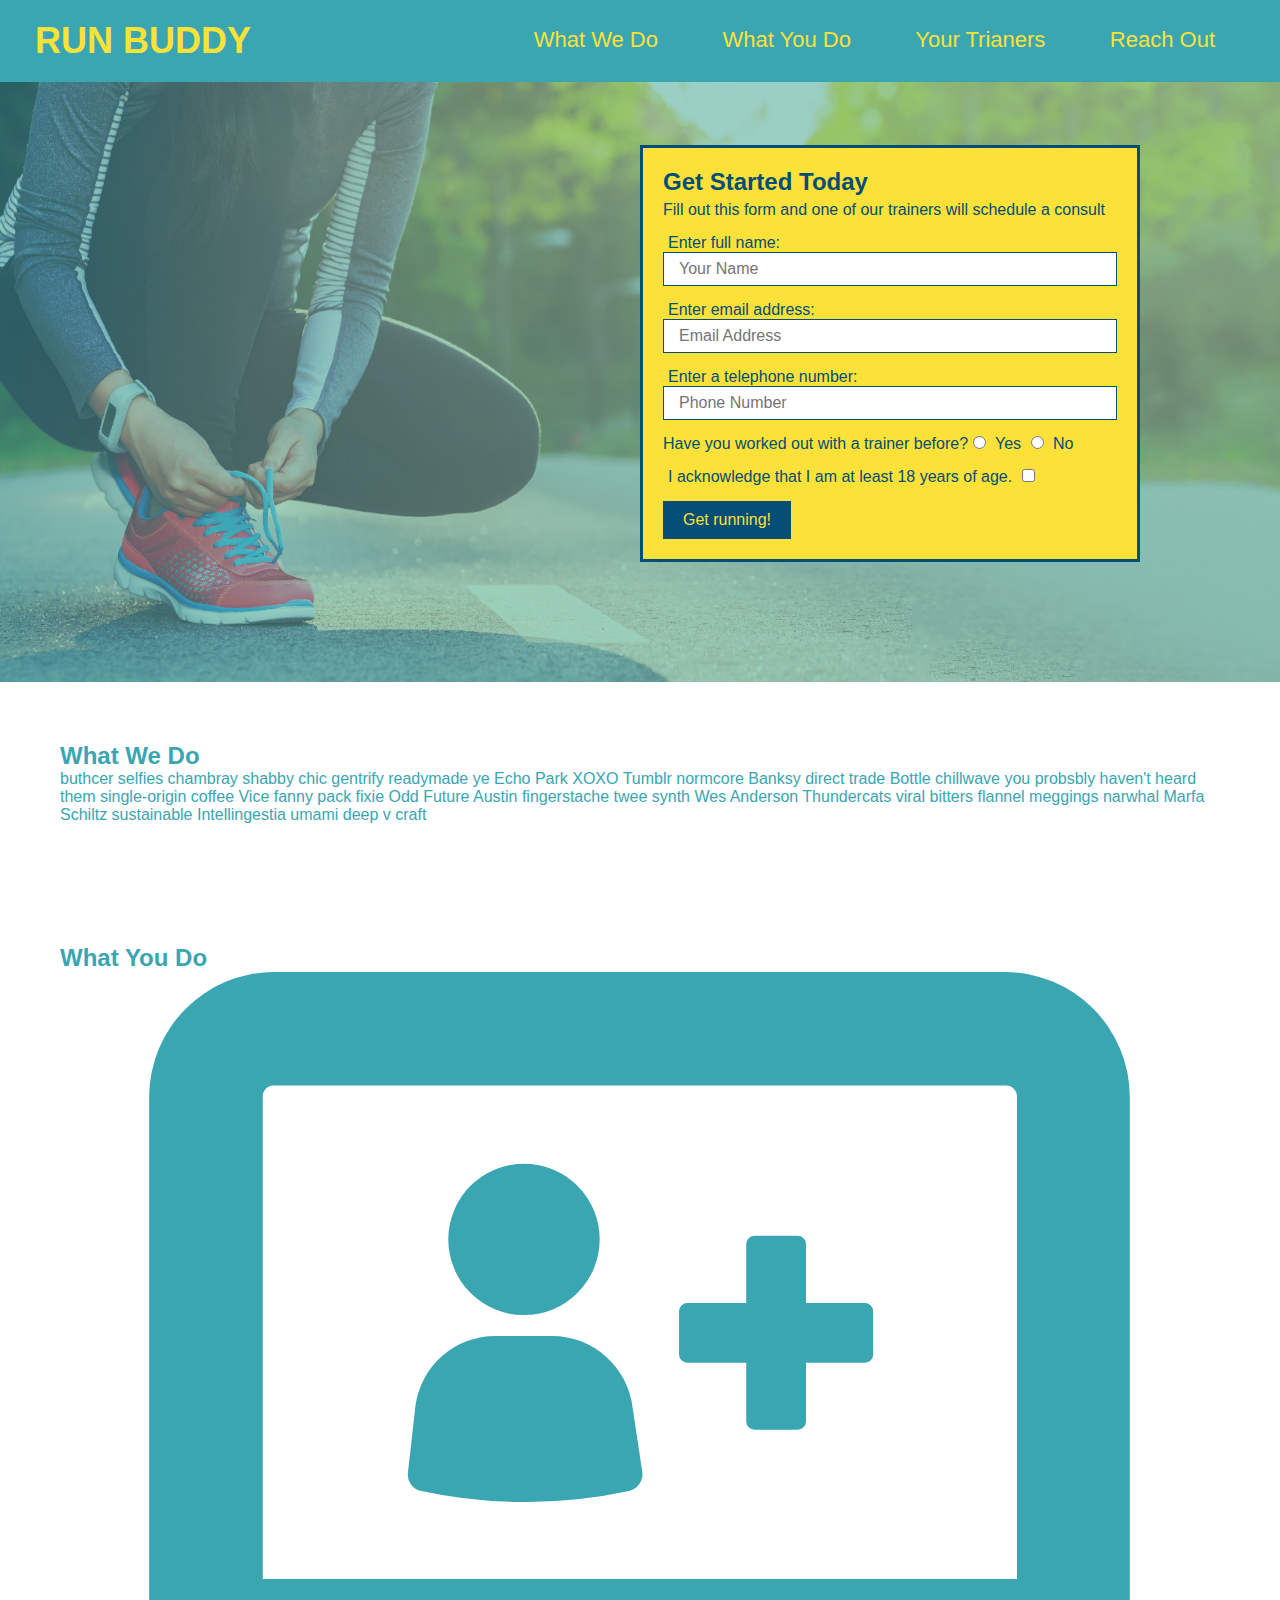
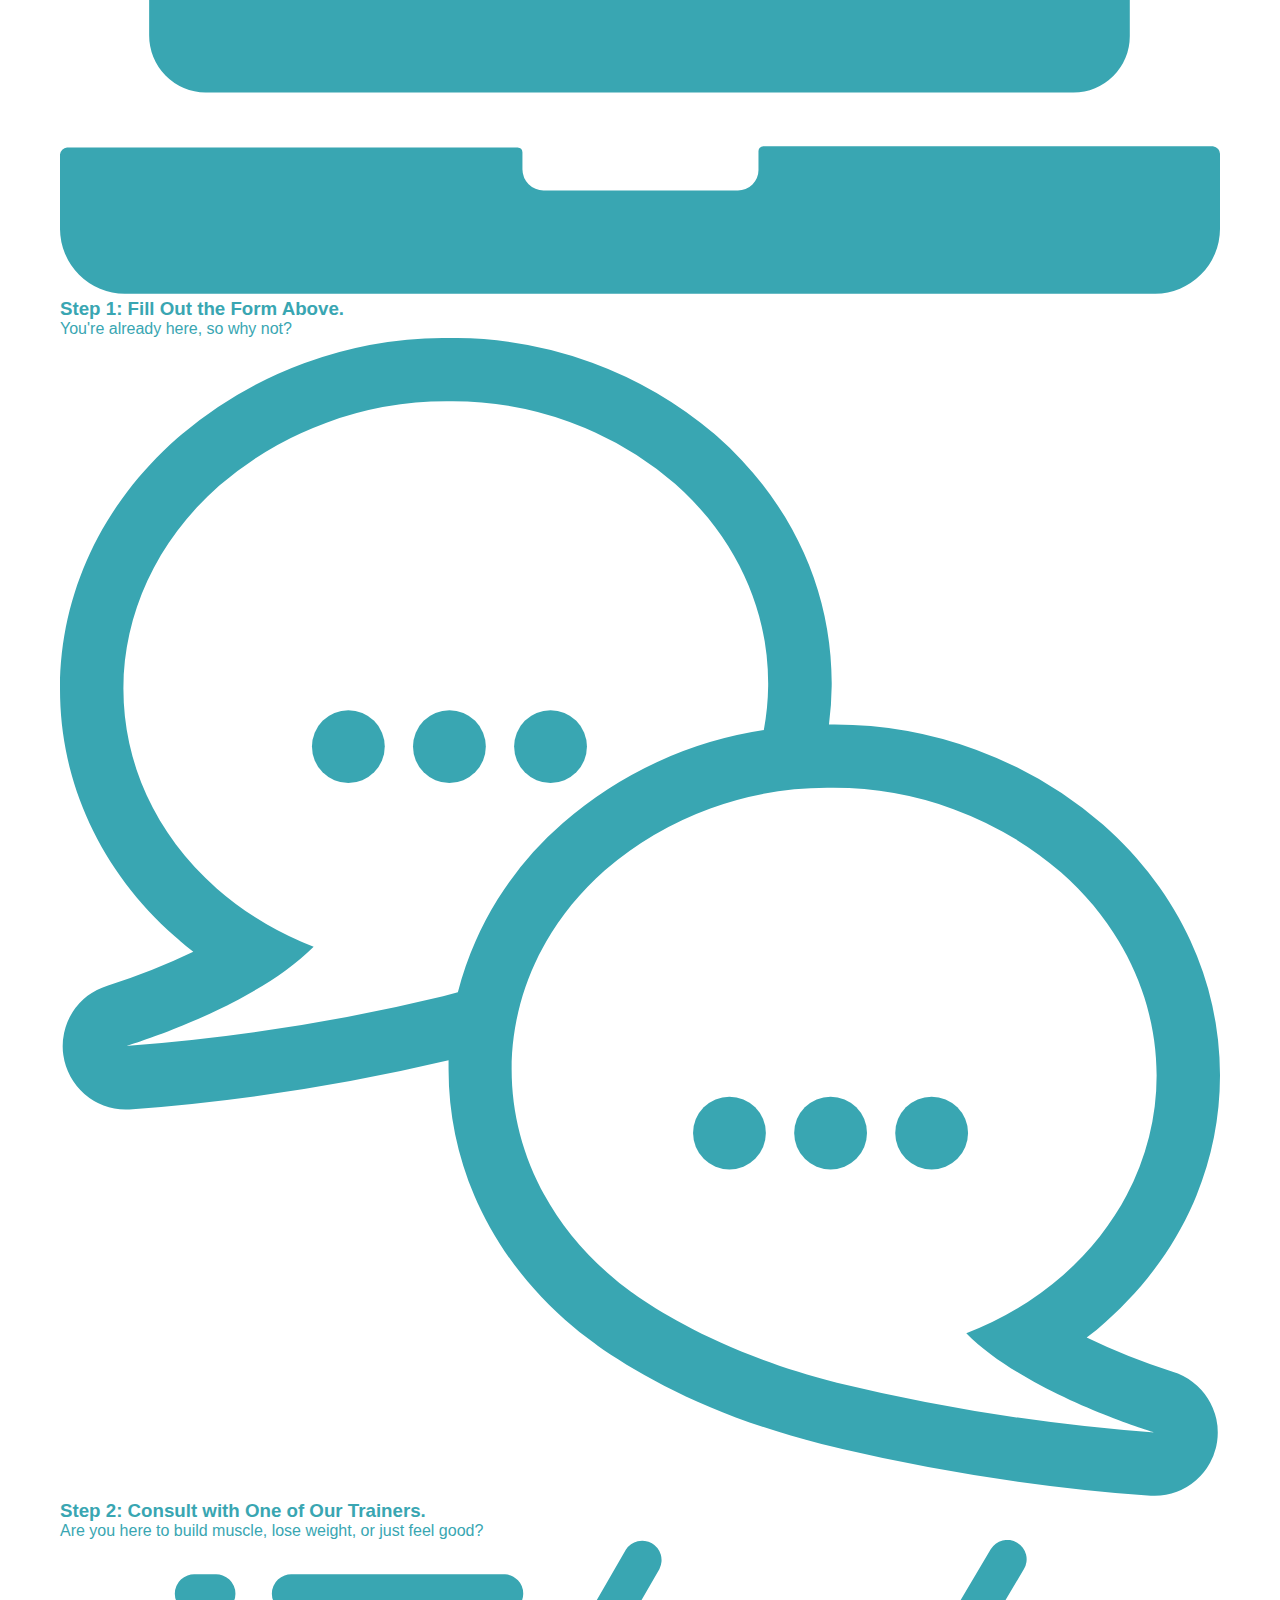
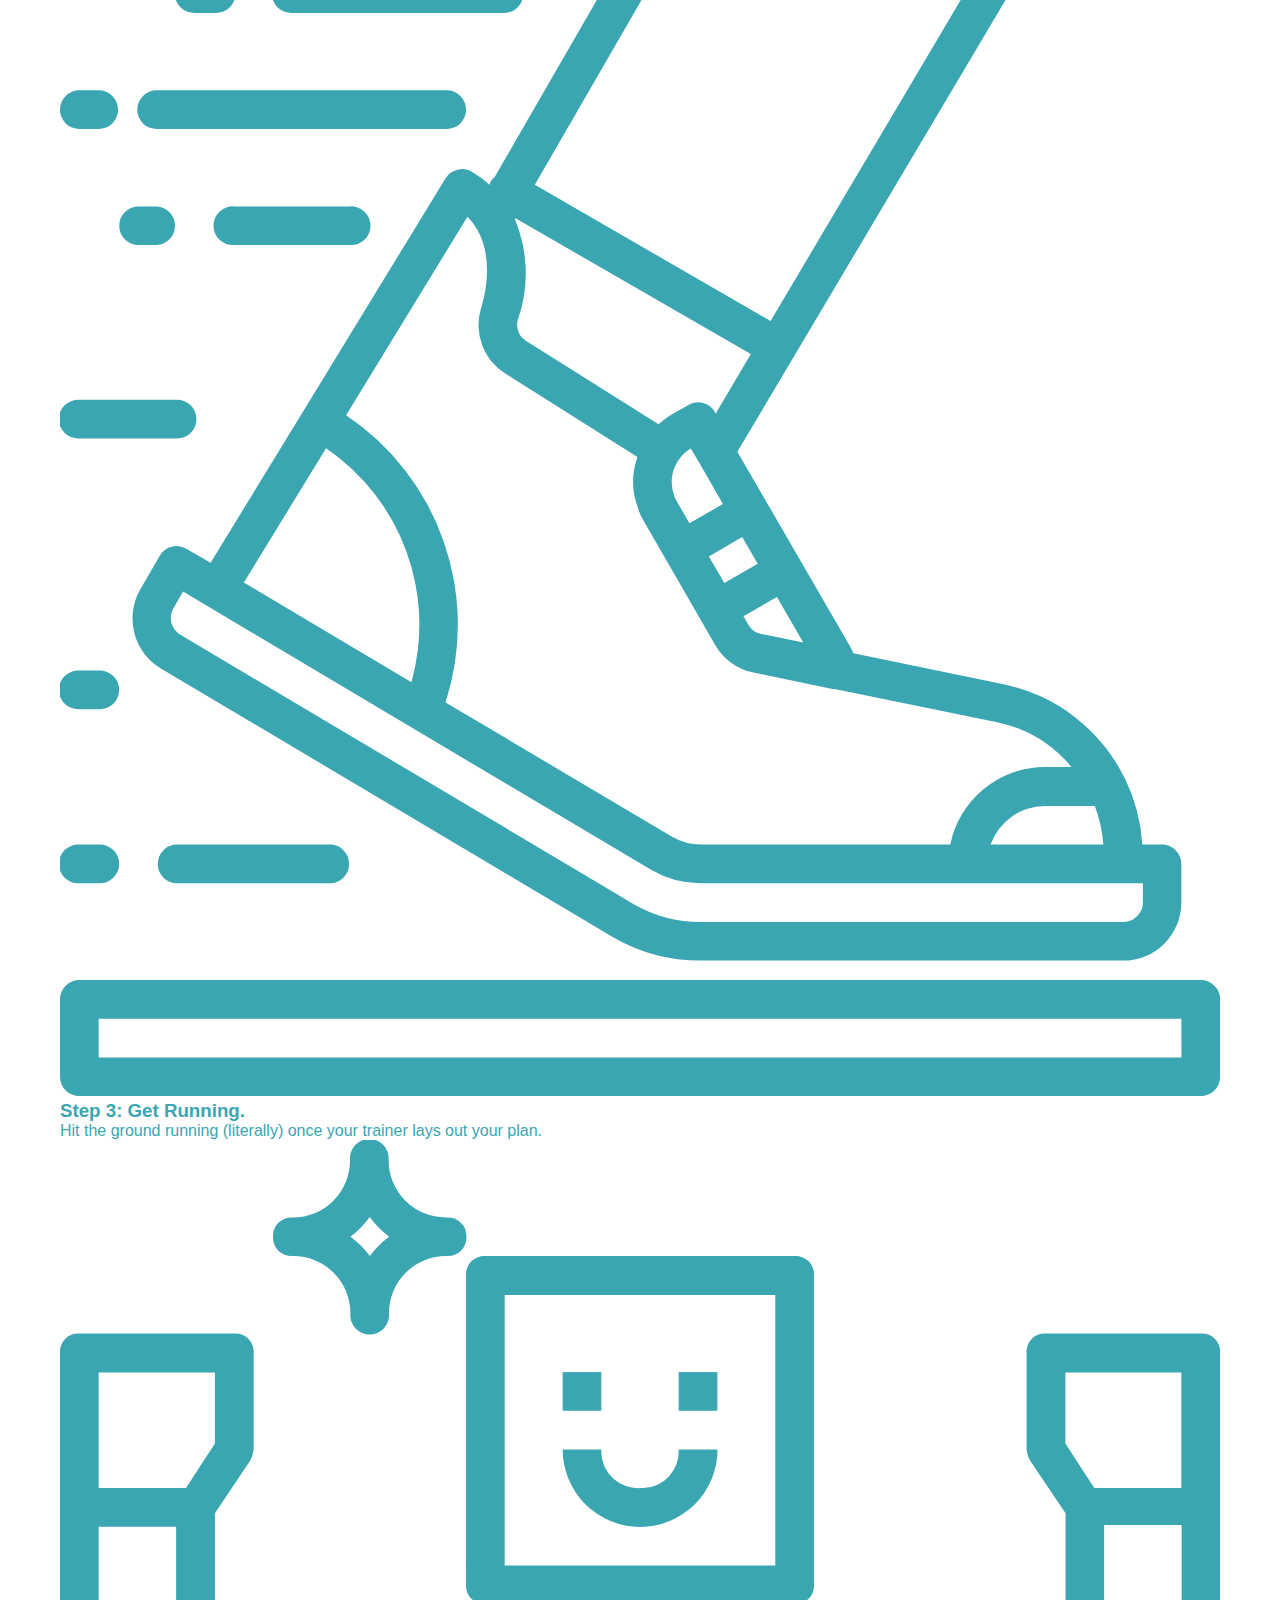
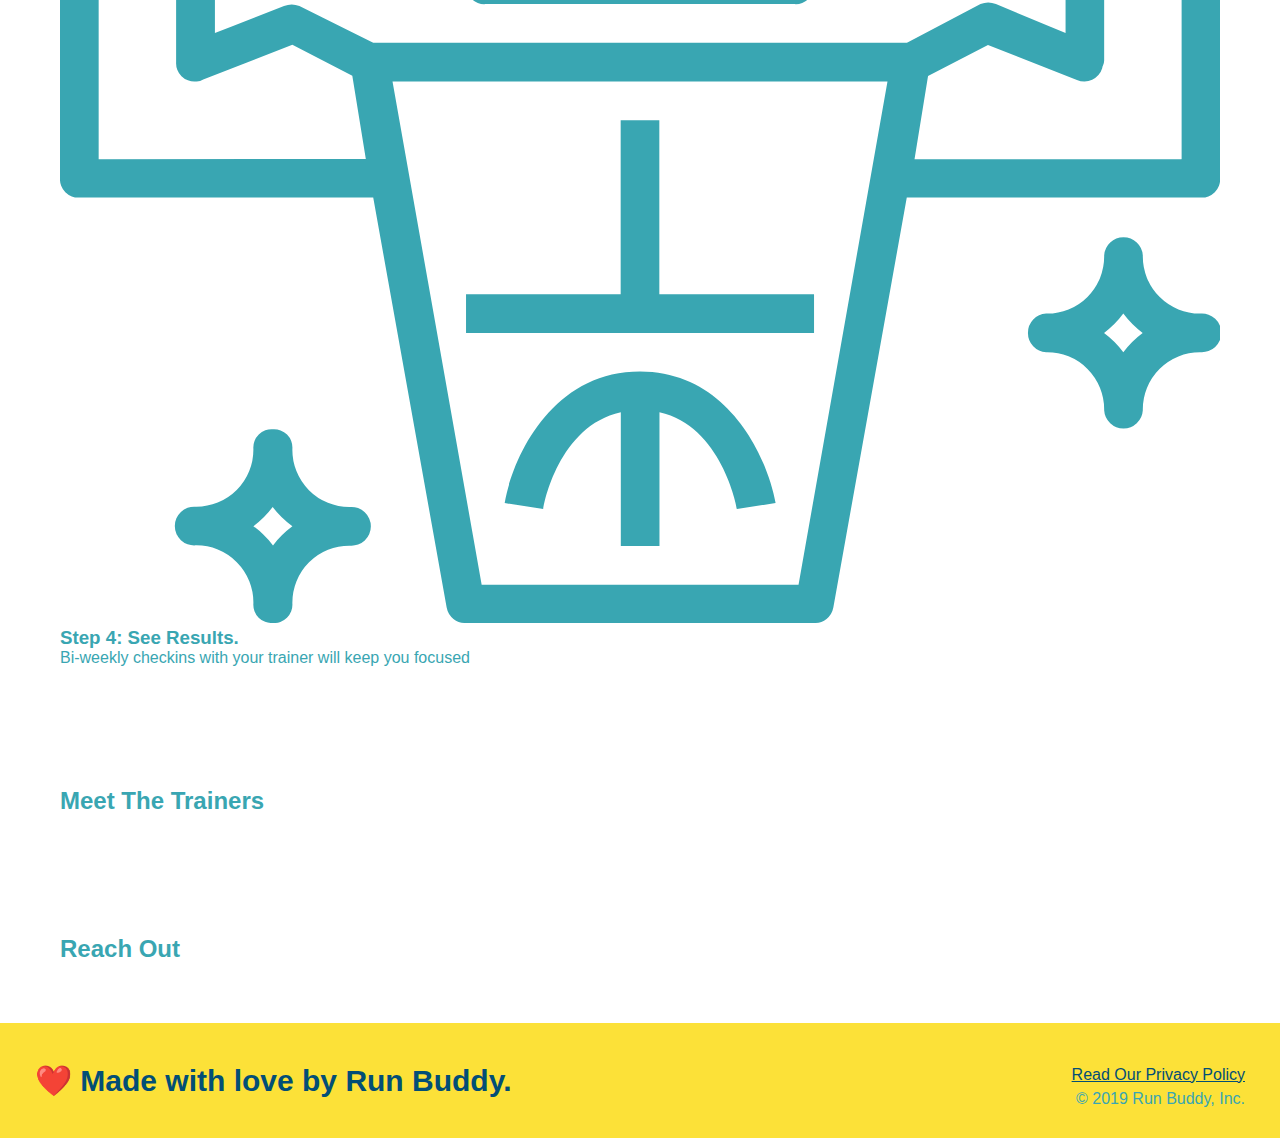
==== index.html @ 60109855 "add what you do icons" ====
<!DOCTYPE html>
<html lang="en">
    <head>
        <meta charset="UTF-8" />
        <title>Run Buddy</title>
        <link rel="stylesheet" href="./assets/css/style.css" />
    </head>
    <body>
        <!-- navigation -->
        <header>
            <h1>
                <a href="/">
                    RUN BUDDY
                </a>
            </h1>
            <nav>
                <!-- Unordered list element -->
                <ul>
                    <!-- list item element -->
                    <li>
                        <!-- Anchor element -->
                        <a href="#what-we-do">What We Do</a>
                    </li>
                    <li>
                        <a href="#what-you-do">What You Do</a>
                    </li>
                    <li>
                        <a href="#your-trainers">Your Trianers</a>
                    </li>
                    <li>
                            <a href="#reach-out">Reach Out</a>
                    </li>
                </ul>
            </nav>
        </header>

        <!-- hero section -->
        <section class="hero">
            <div class="hero-form">
                <h3>Get Started Today</h3>
                <p>Fill out this form and one of our trainers will schedule a consult</p>
                <form>
                    <label for="name">Enter full name:</label>
                    <input type="text" placeholder="Your Name" name="name" id="name" class="form-input">
                    <label for="email">Enter email address:</label>
                    <input type="email" placeholder="Email Address" name="email" id="email" class="form-input">
                    <label for="phone">Enter a telephone number:</label>
                    <input type="tel" placeholder="Phone Number" name="phone" id="phone" class="form-input">
                <p>
                    Have you worked out with a trainer before?
                    <input type="radio" name="trainer-confirm" id="trainer-yes" />
                    <label for="trainer-yes">Yes</label>
                    <input type="radio" name="trainer-confirm" id="trainer-no" />
                    <label for="trainer-no">No</label>
                </p>
                <p>
                    <label for="checkbox" >
                        I acknowledge that I am at least 18 years of age.
                    </label>
                    <input type="checkbox" name="age-confirm" id="checkbox" />
                </p>
                <button type="submit">
                    Get running!
                </button>
                </form>
            </div>
        </section>
        
        <!-- "what we do" section -->
        <section id="what-we-do">
            <h2>What We Do</h2>
            <p>buthcer selfies chambray shabby chic gentrify readymade ye Echo Park XOXO Tumblr normcore Banksy direct trade Bottle chillwave you probsbly haven't heard them single-origin coffee Vice fanny pack fixie Odd Future Austin fingerstache twee synth Wes Anderson Thundercats viral bitters flannel meggings narwhal Marfa Schiltz sustainable Intellingestia umami deep v craft
            </p>
        </section>

        <!-- "what you do" section -->
        <section id="what-you-do">
            <h2>What You Do</h2>

            <div>
                <!-- insert this img element -->
                <img src="./assets/images/01-04-svgs/step-1.svg" alt="" />
                <h3>Step 1: Fill Out the Form Above.</h3>
                <p>You're already here, so why not?</p>
            </div>
    
            <div>
                <img src="./assets/images/01-04-svgs/step-2.svg" alt="" />
                <h3>Step 2: Consult with One of Our Trainers.</h3>
                <p>Are you here to build muscle, lose weight, or just feel good?</p>
            </div>
    
            <div>
                <img src="assets/images/01-04-svgs/step-3.svg" alt="" />
                <h3>Step 3: Get Running.</h3>
                <p>Hit the ground running (literally) once your trainer lays out your plan.</p>
            </div>
    
            <div>
                <img src="assets/images/01-04-svgs/step-4.svg" alt="" />
                <h3>Step 4: See Results.</h3>
                <p>Bi-weekly checkins with your trainer will keep you focused</p>
            </div>
        </section>

        <!-- "meet the trainers" section -->
        <section>
            <h2>Meet The Trainers</h2>
        </section>

        <!-- "reach out" section -->
        <section>
            <h2>Reach Out</h2>
        </section>

        <!-- footer -->
        <footer>
            <h2>❤️ Made with love by Run Buddy.</h2>
            <div>
                <a href="#">Read Our Privacy Policy</a><br />
                &copy; 2019 Run Buddy, Inc.
            </div>
        </footer>
    </body>

</html>
---- assets/css/style.css ----
* {
    margin: 0;
    padding: 0;
    box-sizing: border-box;
}

body {
    /* more on this crazy alphanumerical value in a minute! */
        color: #39a6b2;
        font-family: Helvetica, Arial, sans-serif;
}

/* apply  styles to <header>> */
header {
        padding: 20px 35px;
        background-color: #39a6b2;
}

header h1 {
        font-weight: bold;
        font-size: 36px;
        color: #fce138;
        margin: 0;
        display: inline;
}

header a {
        text-decoration: none;
        color: #fce138;
}
header nav {
    float: right;
    margin: 7px 0;
}

header nav ul li {
    display: inline;
}

header nav ul li a {
    margin: 0 30px;
    font-weight: lighter;
    font-size: 22px;
}

footer {
    background: #fce138;
    width: 100%;
    padding: 40px 35px;
}

footer h2 {
    display: inline;
    color: #024e76;
    font-size: 30px;
    margin: 0;
}

footer div {
    float: right;
    line-height: 1.5;
    text-align: right;
}

footer a {
    color: #024e76;
}

section {
    padding: 60px;
}

/* Hero Style Start */
.hero {
    background-image: url("../images/hero-bg.jpeg");
    height: 600px;
    background-size: cover;
    background-position: center;
    position: relative;
}
/* Hero Style End */

.hero-form {
    border: 3px solid #024e76;
    background-color: #fce138;
    padding: 20px;
    width: 500px;
    color: #024e76;
    position: absolute;
    bottom: 120px;
    right: 140px;
}

.hero-form h3 {
    font-size: 24px;
    margin: 0;
}

.hero-form p {
    margin: 5px 0 15px 0;
}

.form-input {
    border: 1px solid #024e76;
    display: block;
    padding: 7px 15px;
    font-size: 16px;
    color:#024e76;
    width: 100%;
    margin-bottom: 15px;
}

.hero-form label {
    margin:0 5px;
}

.hero-form button {
    color:#fce138;
    background-color: #024e76;
    border: none;
    padding: 10px 20px;
    font-size: 16px;
}
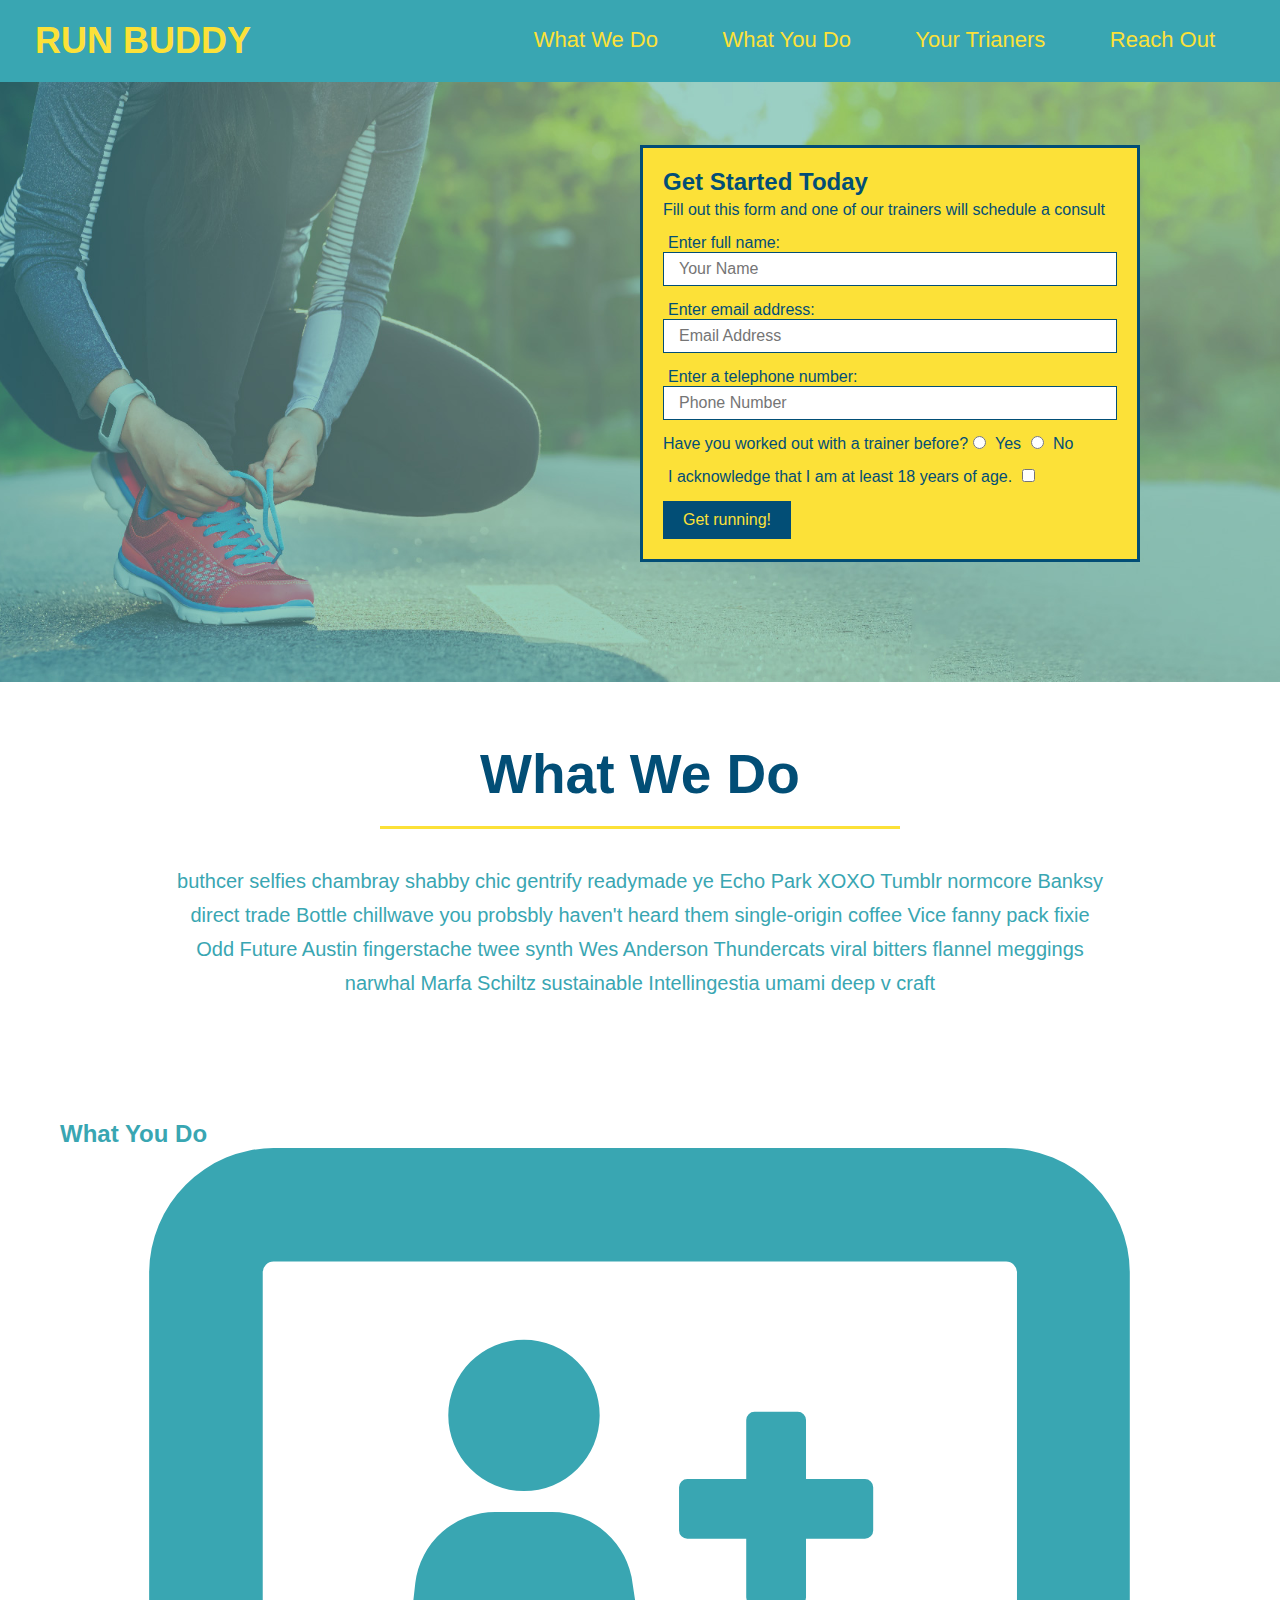
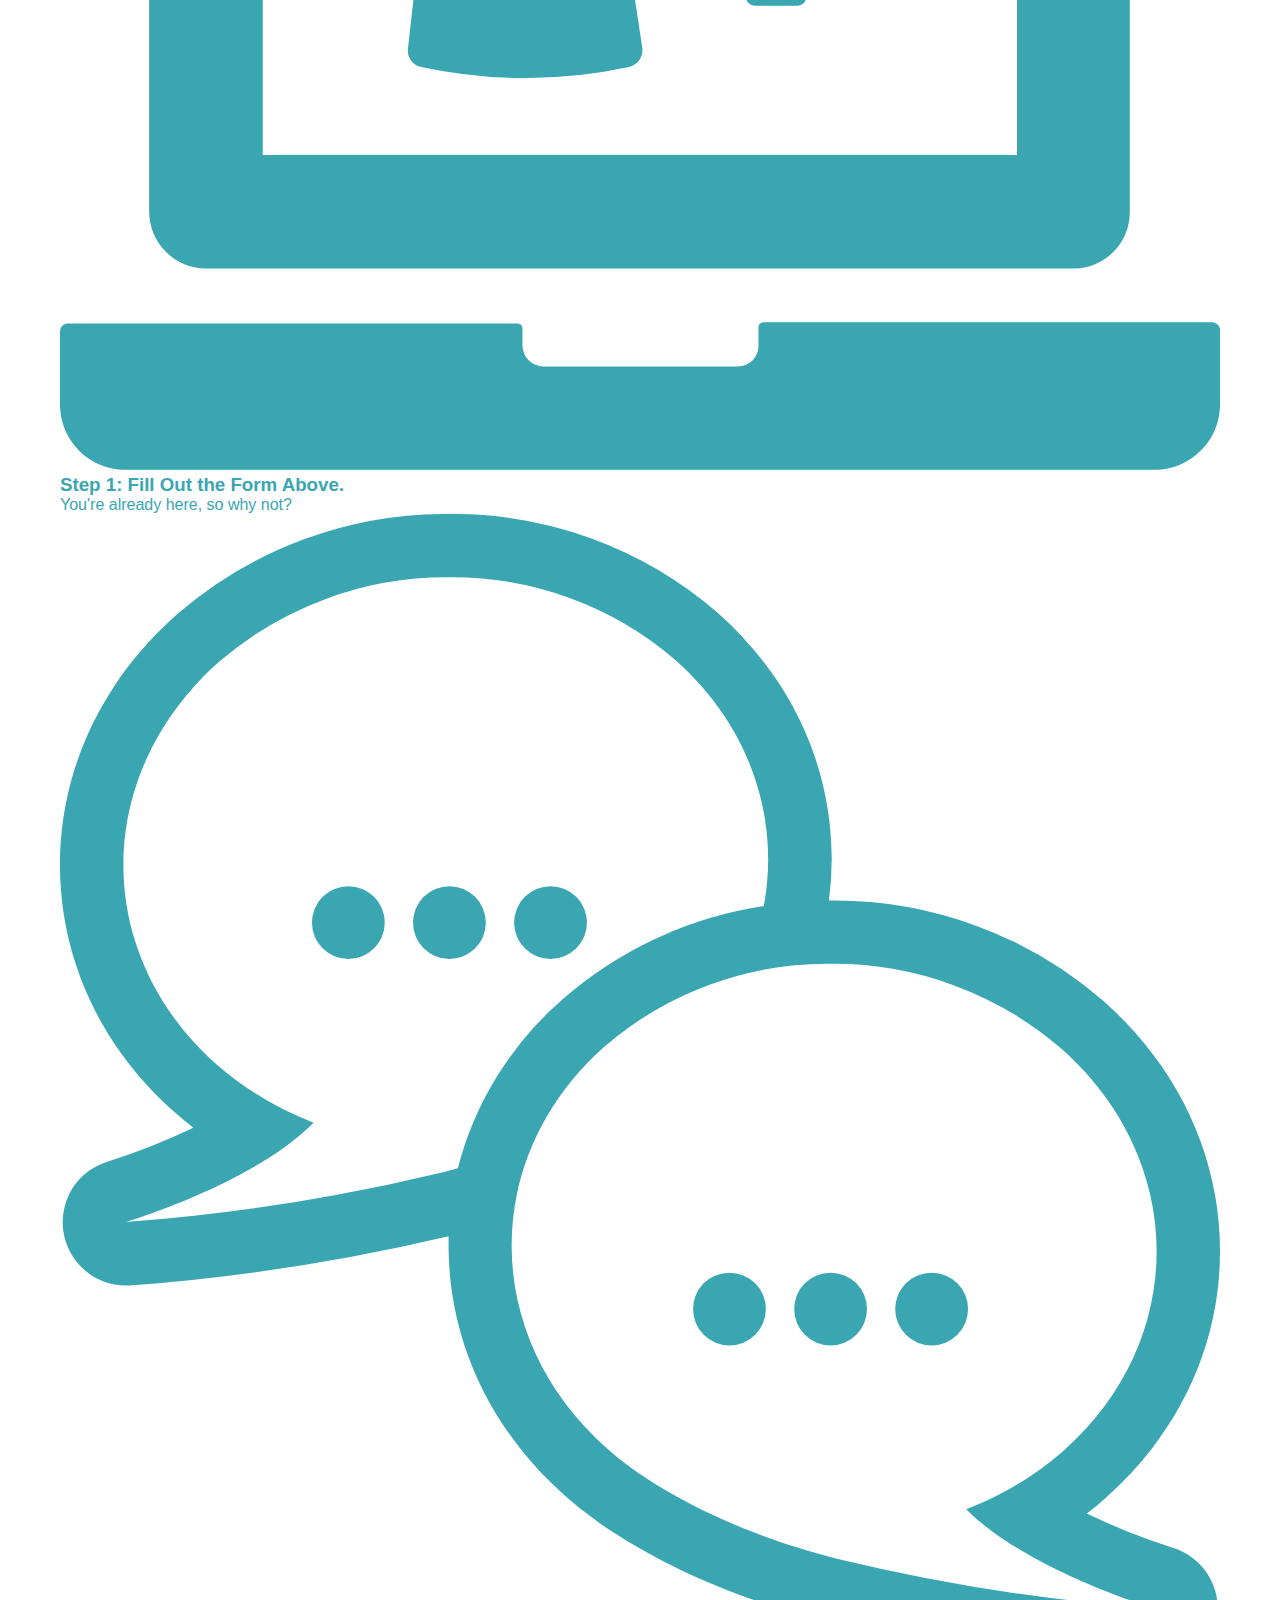
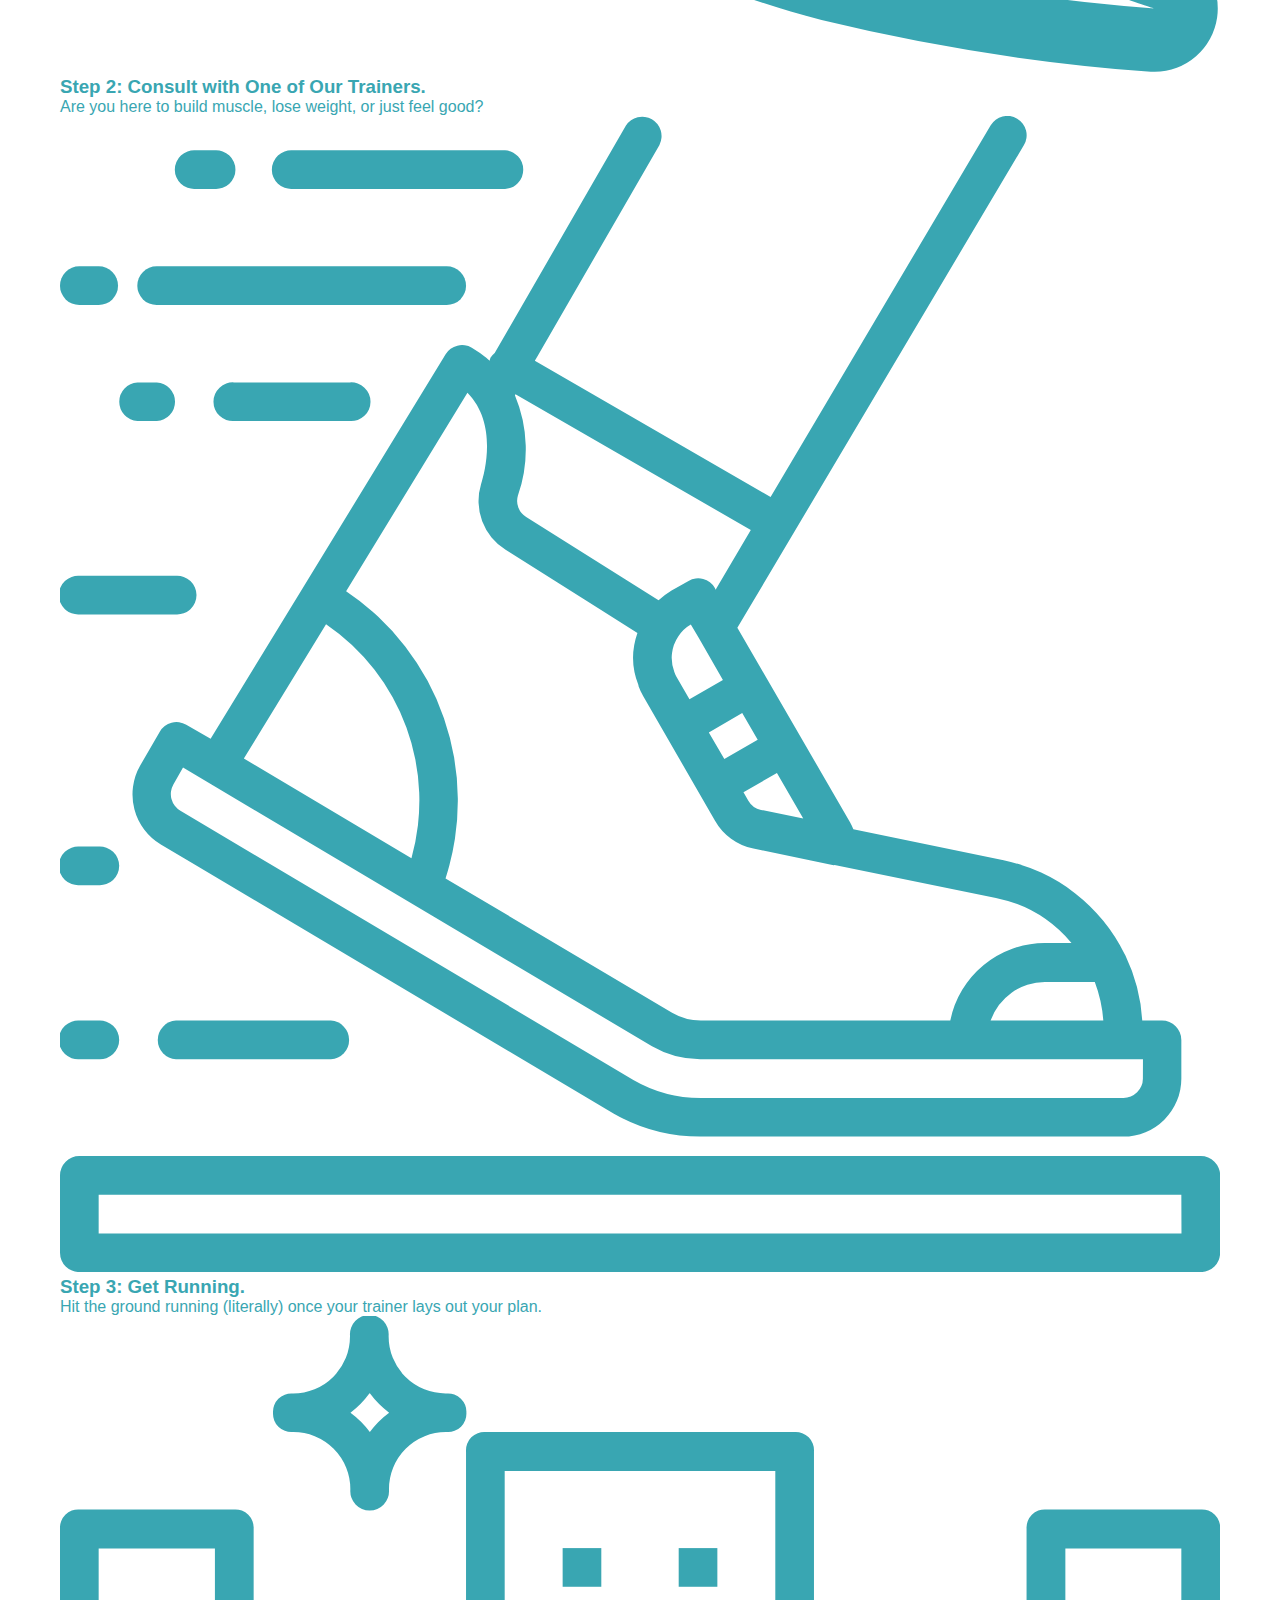
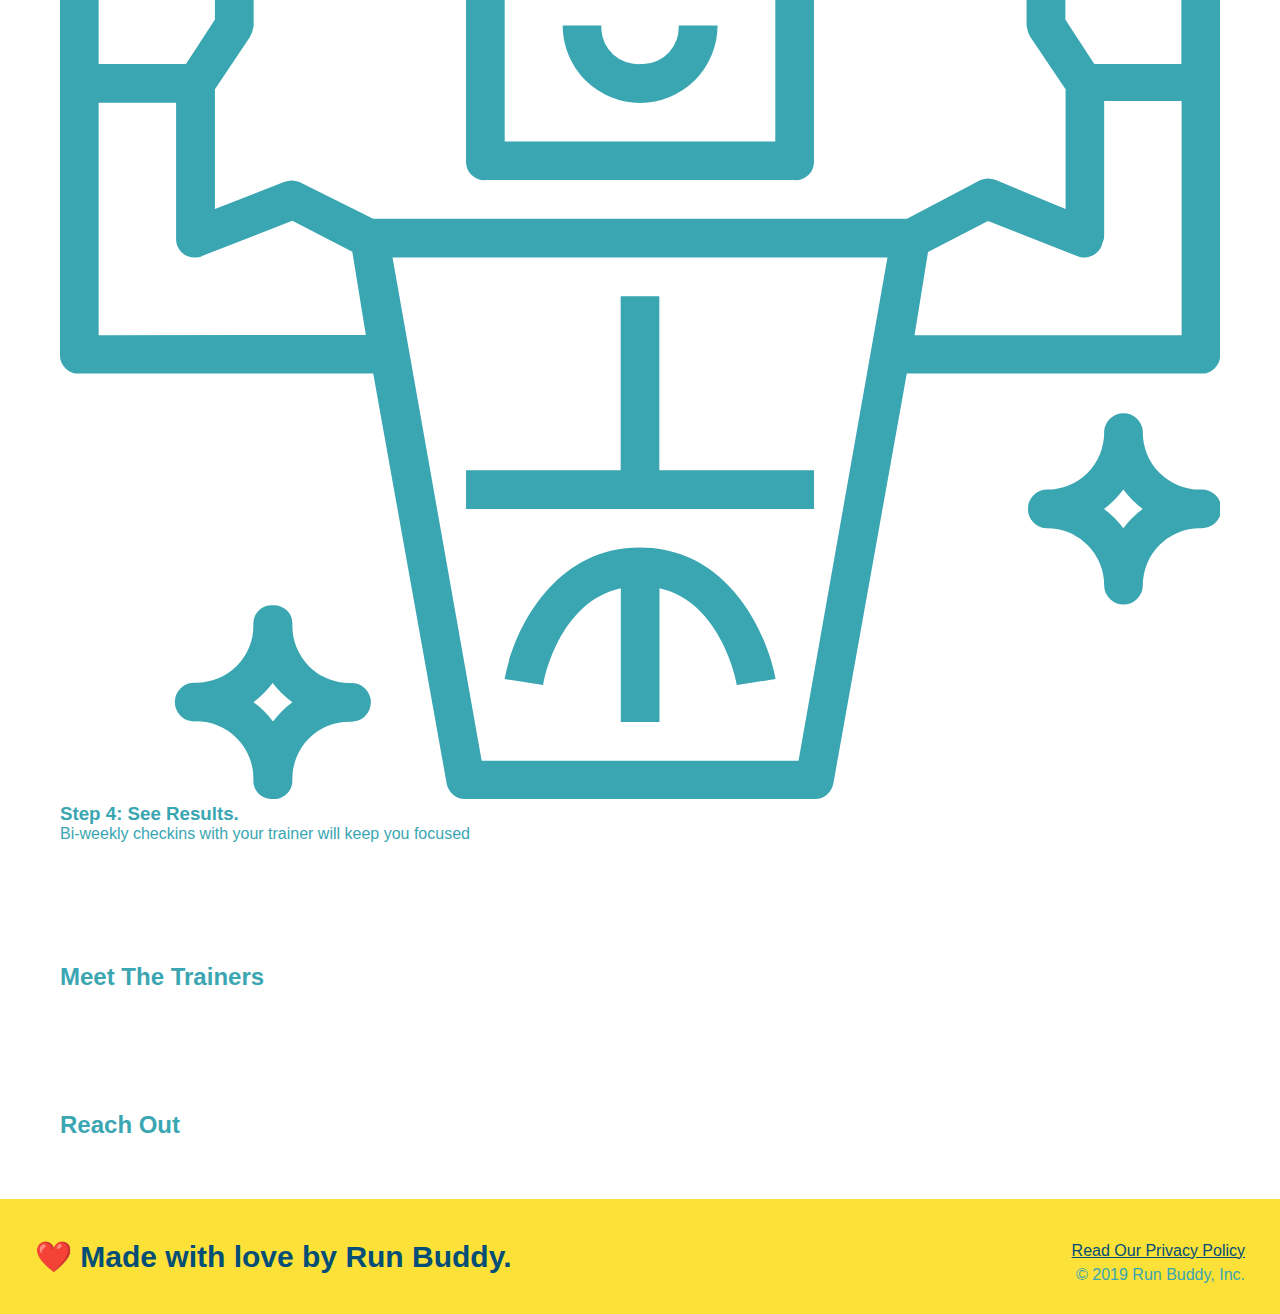
==== commit ac6ad2b7: "style what we do section" ====
--- a/index.html
+++ b/index.html
@@ -67,7 +67,7 @@
         </section>
         
         <!-- "what we do" section -->
-        <section id="what-we-do">
+        <section id="what-we-do" class="intro">
             <h2>What We Do</h2>
             <p>buthcer selfies chambray shabby chic gentrify readymade ye Echo Park XOXO Tumblr normcore Banksy direct trade Bottle chillwave you probsbly haven't heard them single-origin coffee Vice fanny pack fixie Odd Future Austin fingerstache twee synth Wes Anderson Thundercats viral bitters flannel meggings narwhal Marfa Schiltz sustainable Intellingestia umami deep v craft
             </p>
--- a/assets/css/style.css
+++ b/assets/css/style.css
@@ -122,3 +122,24 @@
     font-size: 16px;
 }
 
+.intro {
+    text-align: center;
+}
+
+.intro h2 {
+    display: inline-block;
+    font-size: 55px;
+    color: #024e76;
+    margin-bottom: 35px;
+    padding: 0 100px 20px 100px;
+    border-bottom: 3px solid #fce138;
+   
+}
+
+.intro p {
+    margin: 0 auto;
+    line-height: 1.7;
+    color: #39a6b2;
+    width: 80%;
+    font-size: 20px;
+}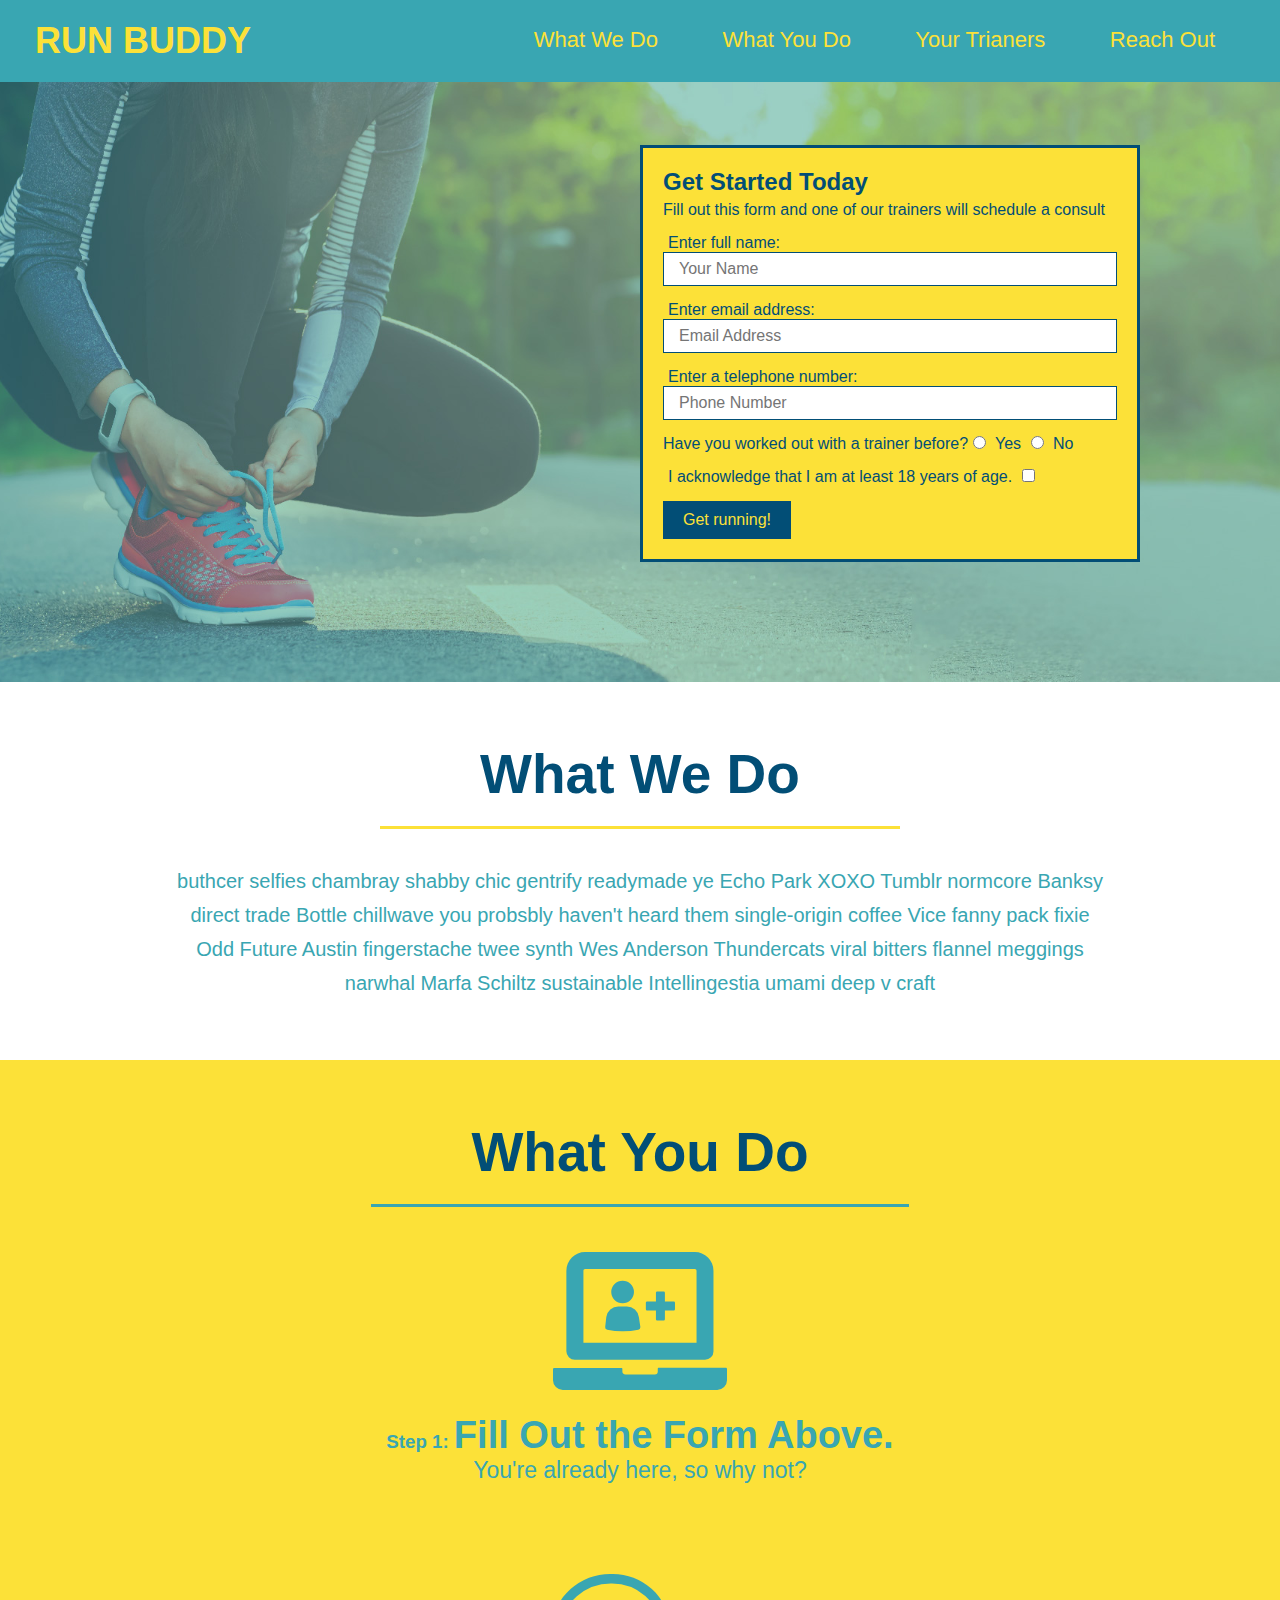
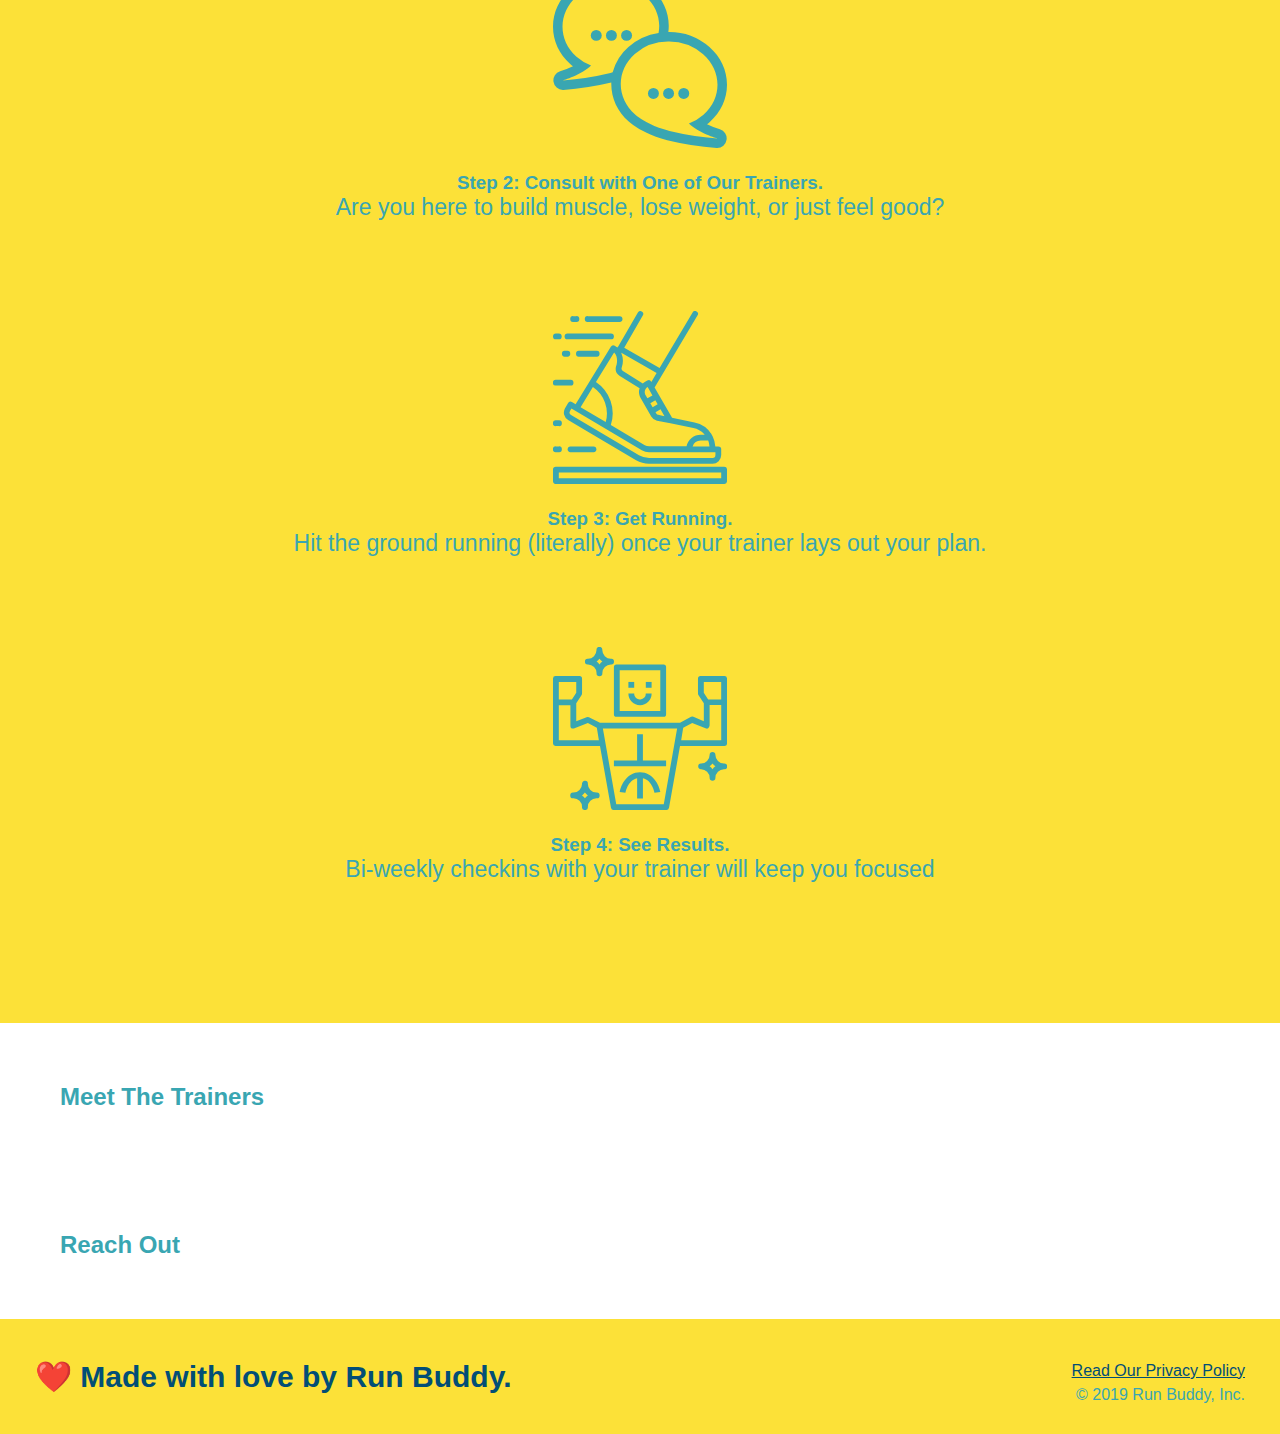
==== commit abff2a11: "style what you do section" ====
--- a/index.html
+++ b/index.html
@@ -68,19 +68,19 @@
         
         <!-- "what we do" section -->
         <section id="what-we-do" class="intro">
-            <h2>What We Do</h2>
+            <h2 class="section-title primary-border">What We Do</h2>
             <p>buthcer selfies chambray shabby chic gentrify readymade ye Echo Park XOXO Tumblr normcore Banksy direct trade Bottle chillwave you probsbly haven't heard them single-origin coffee Vice fanny pack fixie Odd Future Austin fingerstache twee synth Wes Anderson Thundercats viral bitters flannel meggings narwhal Marfa Schiltz sustainable Intellingestia umami deep v craft
             </p>
         </section>
 
         <!-- "what you do" section -->
-        <section id="what-you-do">
-            <h2>What You Do</h2>
+        <section id="what-you-do" class="steps">
+            <h2 class="section-title secondary-border">What You Do</h2>
 
             <div>
                 <!-- insert this img element -->
                 <img src="./assets/images/01-04-svgs/step-1.svg" alt="" />
-                <h3>Step 1: Fill Out the Form Above.</h3>
+                <h3>Step 1: <span>Fill Out the Form Above.</span></h3>
                 <p>You're already here, so why not?</p>
             </div>
     
--- a/assets/css/style.css
+++ b/assets/css/style.css
@@ -126,20 +126,56 @@
     text-align: center;
 }
 
-.intro h2 {
-    display: inline-block;
-    font-size: 55px;
-    color: #024e76;
-    margin-bottom: 35px;
-    padding: 0 100px 20px 100px;
-    border-bottom: 3px solid #fce138;
-   
-}
-
 .intro p {
     margin: 0 auto;
     line-height: 1.7;
     color: #39a6b2;
     width: 80%;
     font-size: 20px;
+}
+
+.steps {
+    text-align: center;
+    background: #fce138;
+}
+
+.section-title {
+    font-size: 55px;
+    color: #024e76;
+    margin-bottom: 35px;
+    padding: 0 100px 20px 100px;
+    display: inline-block;
+    border-bottom: 3px solid;
+}
+
+.primary-border {
+    border-color: #fce138;
+}
+
+.secondary-border {
+    border-color: #39a6b2;
+}
+
+.steps div {
+    margin-bottom: 80px;
+}
+
+.steps img {
+    width: 15%;
+    margin: 10px 0;
+}
+
+.steps h3 {
+    color: #024e76
+    font-size: 46px;
+    margin-top: 10px;
+}
+
+.steps p {
+    color:#39a6b2;
+    font-size: 23px;
+}
+
+.steps span {
+    font-size: 38px;
 }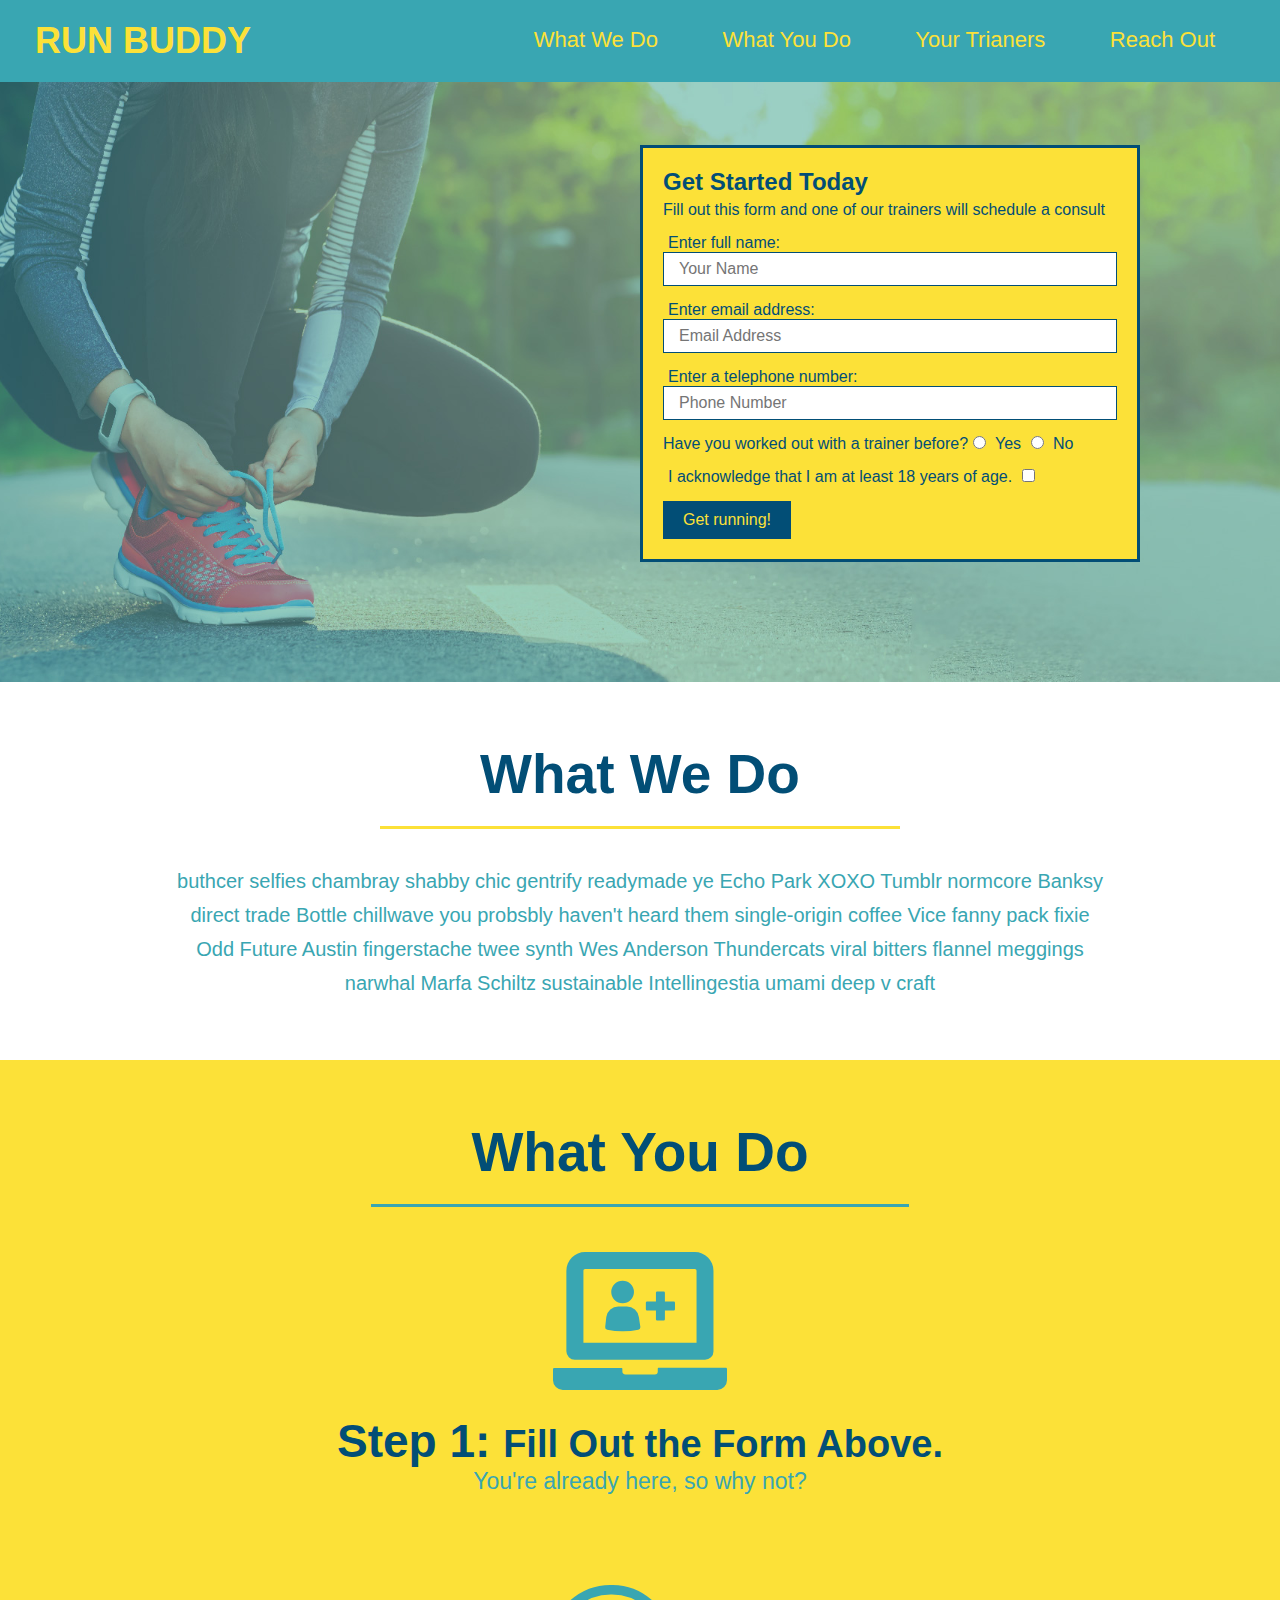
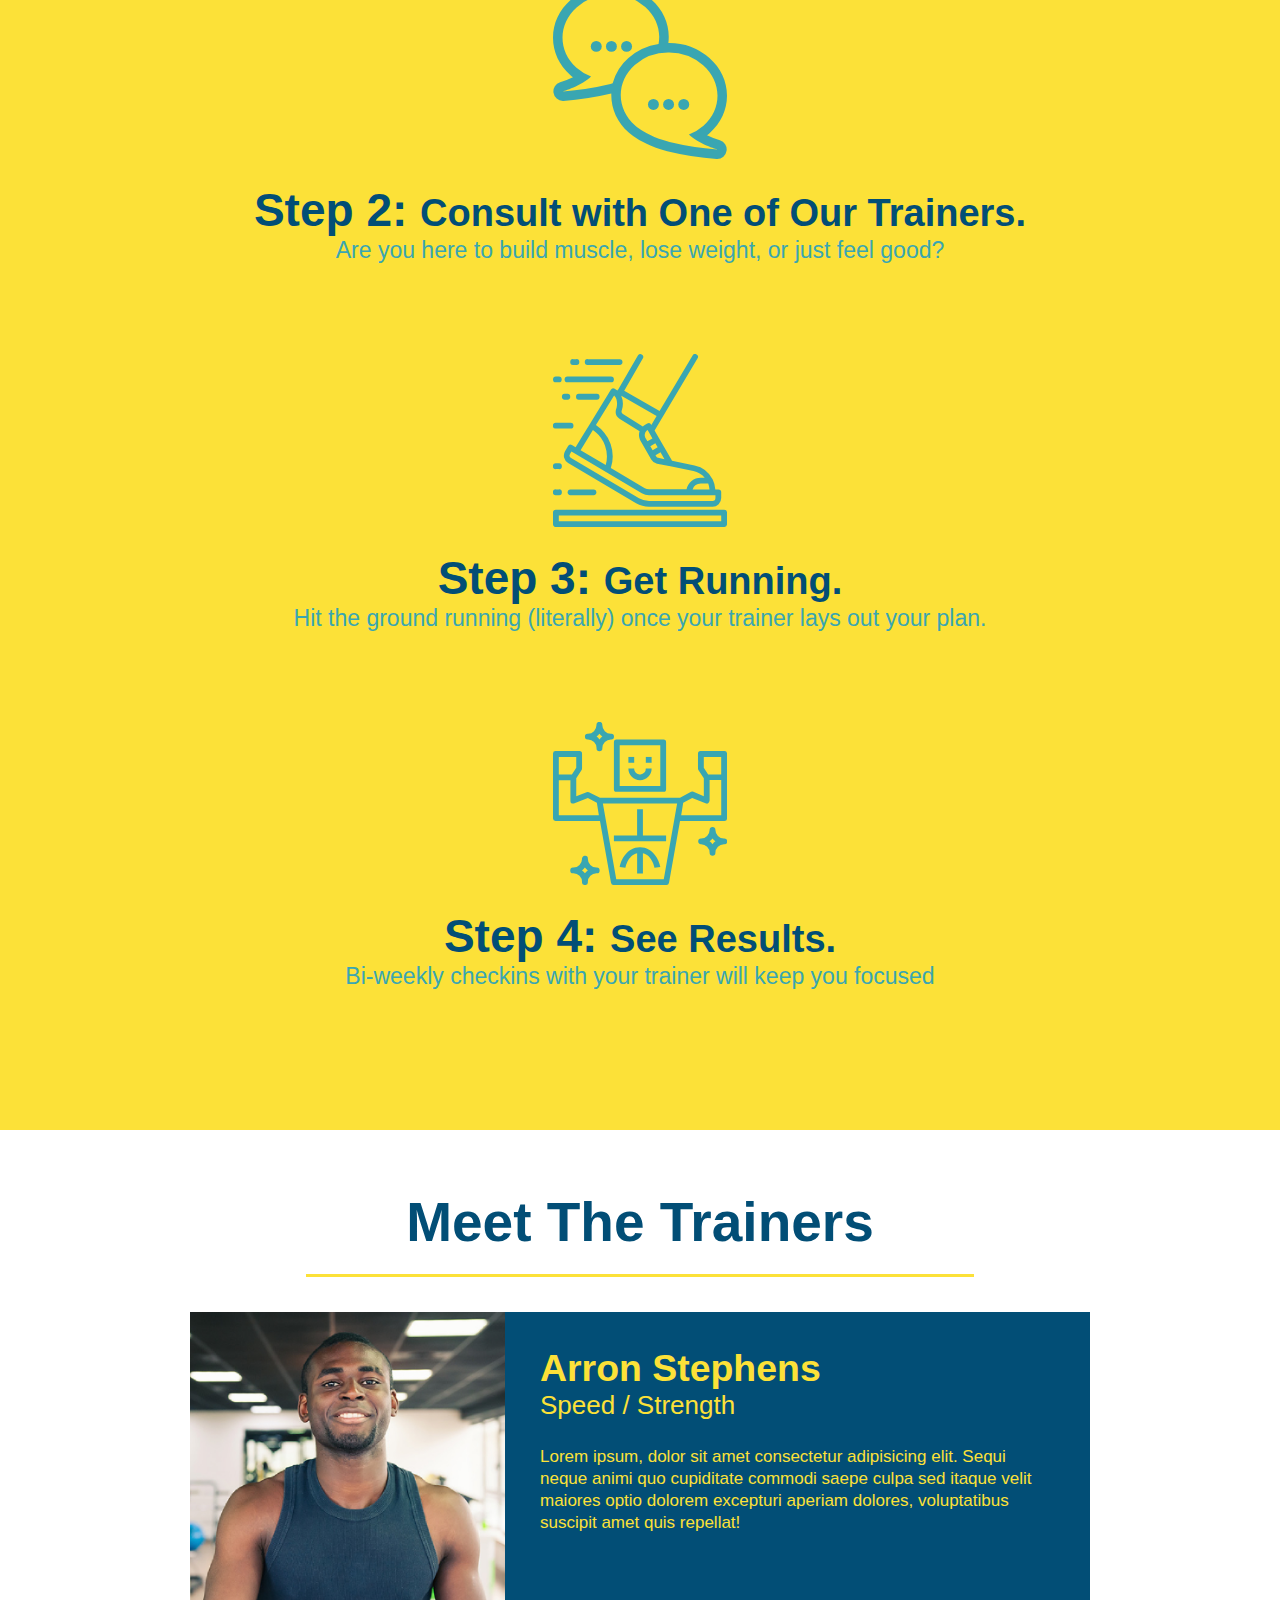
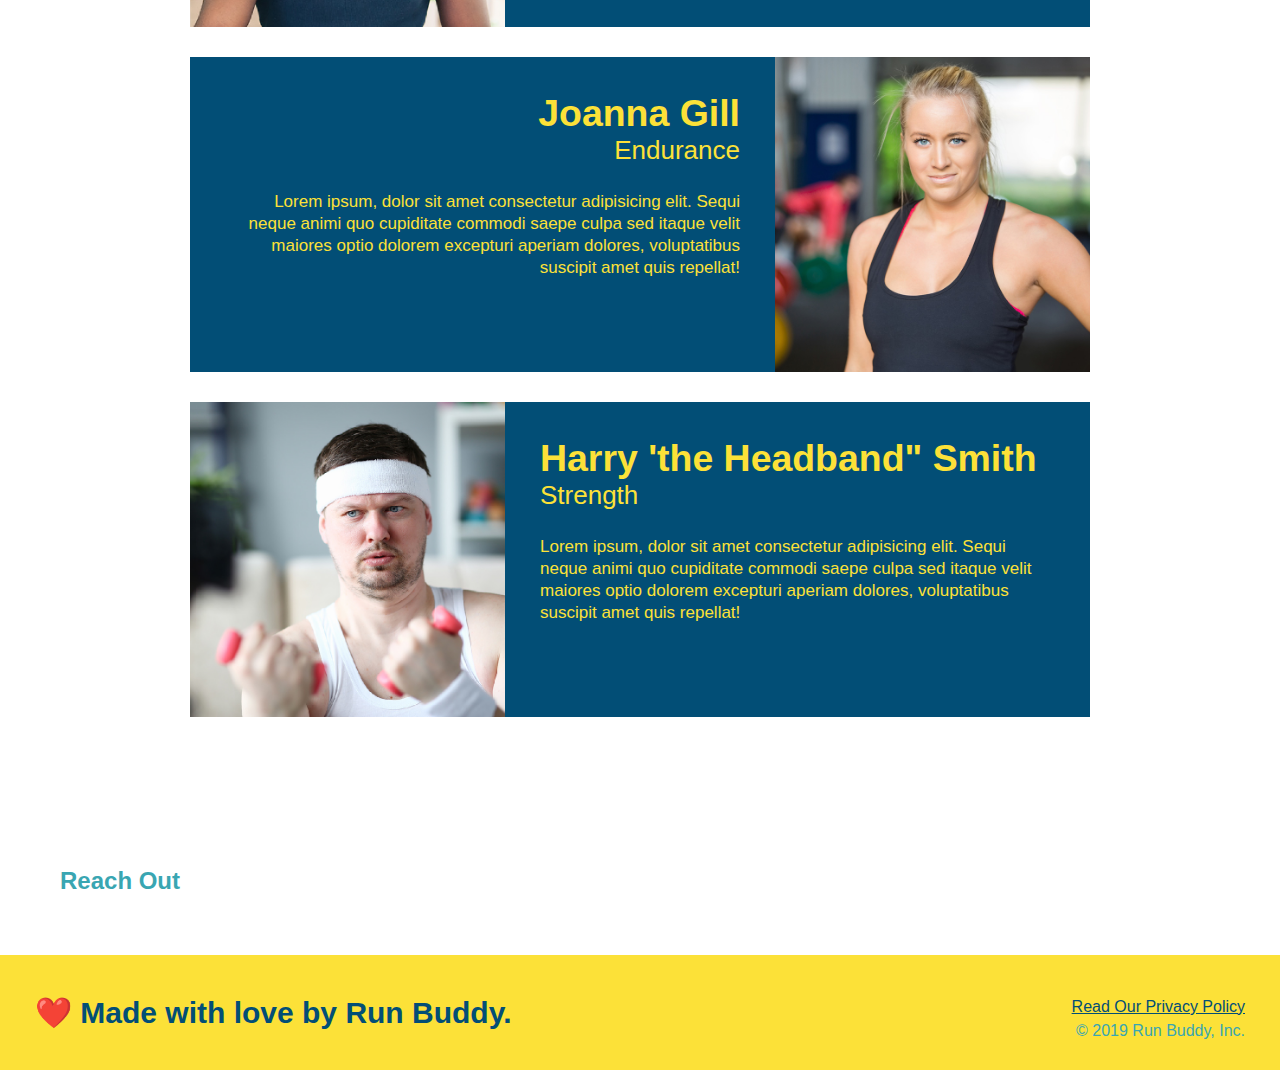
==== commit 1bf9929e: "meet the trainers section" ====
--- a/index.html
+++ b/index.html
@@ -78,7 +78,6 @@
             <h2 class="section-title secondary-border">What You Do</h2>
 
             <div>
-                <!-- insert this img element -->
                 <img src="./assets/images/01-04-svgs/step-1.svg" alt="" />
                 <h3>Step 1: <span>Fill Out the Form Above.</span></h3>
                 <p>You're already here, so why not?</p>
@@ -86,26 +85,64 @@
     
             <div>
                 <img src="./assets/images/01-04-svgs/step-2.svg" alt="" />
-                <h3>Step 2: Consult with One of Our Trainers.</h3>
+                <h3>Step 2: <span>Consult with One of Our Trainers.</span></h3>
                 <p>Are you here to build muscle, lose weight, or just feel good?</p>
             </div>
     
             <div>
                 <img src="assets/images/01-04-svgs/step-3.svg" alt="" />
-                <h3>Step 3: Get Running.</h3>
+                <h3>Step 3: <span>Get Running.</span></h3>
                 <p>Hit the ground running (literally) once your trainer lays out your plan.</p>
             </div>
     
             <div>
                 <img src="assets/images/01-04-svgs/step-4.svg" alt="" />
-                <h3>Step 4: See Results.</h3>
+                <h3>Step 4: <span>See Results.</span></h3>
                 <p>Bi-weekly checkins with your trainer will keep you focused</p>
             </div>
         </section>
 
         <!-- "meet the trainers" section -->
-        <section>
-            <h2>Meet The Trainers</h2>
+        <section id="your-trainers" class="trainers">
+            <h2 class="section-title primary-border">
+                Meet The Trainers
+            </h2>
+        <article class="trainer">
+            <img src="./assets/images/01-05-trainers/trainer-1.jpg" alt="Arron Stephensin his workout clothes, ready to pump importance" />
+            <div class="trainer-bio text-left">
+                <h3>Arron Stephens</h3>
+                <h4>Speed / Strength</h4>
+                <p>
+                Lorem ipsum, dolor sit amet consectetur adipisicing elit. Sequi neque animi quo cupiditate commodi saepe culpa sed
+                itaque velit maiores optio dolorem excepturi aperiam dolores, voluptatibus suscipit amet quis repellat!
+                </p>
+            </div>
+        </article>
+
+        <article class="trainer">
+            <div class="trainer-bio text-right">
+                <h3>Joanna Gill</h3>
+                <h4>Endurance</h4>
+                <p>
+                Lorem ipsum, dolor sit amet consectetur adipisicing elit. Sequi neque animi quo cupiditate commodi saepe culpa sed
+                itaque velit maiores optio dolorem excepturi aperiam dolores, voluptatibus suscipit amet quis repellat!
+                </p>
+            </div>
+            <img src="./assets/images/01-05-trainers/trainer-2.jpg" alt="Joanna Gill cooling off after a workout" />
+        </article>
+
+        <article class="trainer">
+            <img src="assets/images/01-05-trainers/trainer-3.jpg" alt="Harry Smith weraing a headband and lifting comically small pink weights" />
+            <div class="trainer-bio text-left">
+                <h3>Harry 'the Headband" Smith</h3>
+                <h4>Strength</h4>
+                <p>
+                Lorem ipsum, dolor sit amet consectetur adipisicing elit. Sequi neque animi quo cupiditate commodi saepe culpa sed
+                itaque velit maiores optio dolorem excepturi aperiam dolores, voluptatibus suscipit amet quis repellat!
+                </p>
+            </div>
+        </article>
+
         </section>
 
         <!-- "reach out" section -->
--- a/assets/css/style.css
+++ b/assets/css/style.css
@@ -166,7 +166,7 @@
 }
 
 .steps h3 {
-    color: #024e76
+    color: #024e76;
     font-size: 46px;
     margin-top: 10px;
 }
@@ -178,4 +178,51 @@
 
 .steps span {
     font-size: 38px;
+}
+
+.trainers {
+    text-align: center;
+}
+
+.trainer {
+    width: 900px;
+    margin: 0 auto 30px auto;
+    background: #024e76;
+    color: #fce138;
+    overflow: auto;
+}
+
+.trainer img {
+    width:35%;
+    float:left;
+}
+
+.trainer-bio {
+    padding: 35px;
+    float: left;
+    width: 65%;
+}
+
+.text-left {
+    text-align: left;
+}
+
+.text-right {
+    text-align: right;
+}
+
+.trainer-bio {
+    font-size: 32px;
+    margin-bottom: 8px;
+}
+
+.trainer-bio h4 {
+    font-weight: lighter;
+    font-size: 26px;
+    margin-bottom: 25px;
+}
+
+.trainer-bio p {
+    font-size: 17px;
+    line-height: 1.3;
 }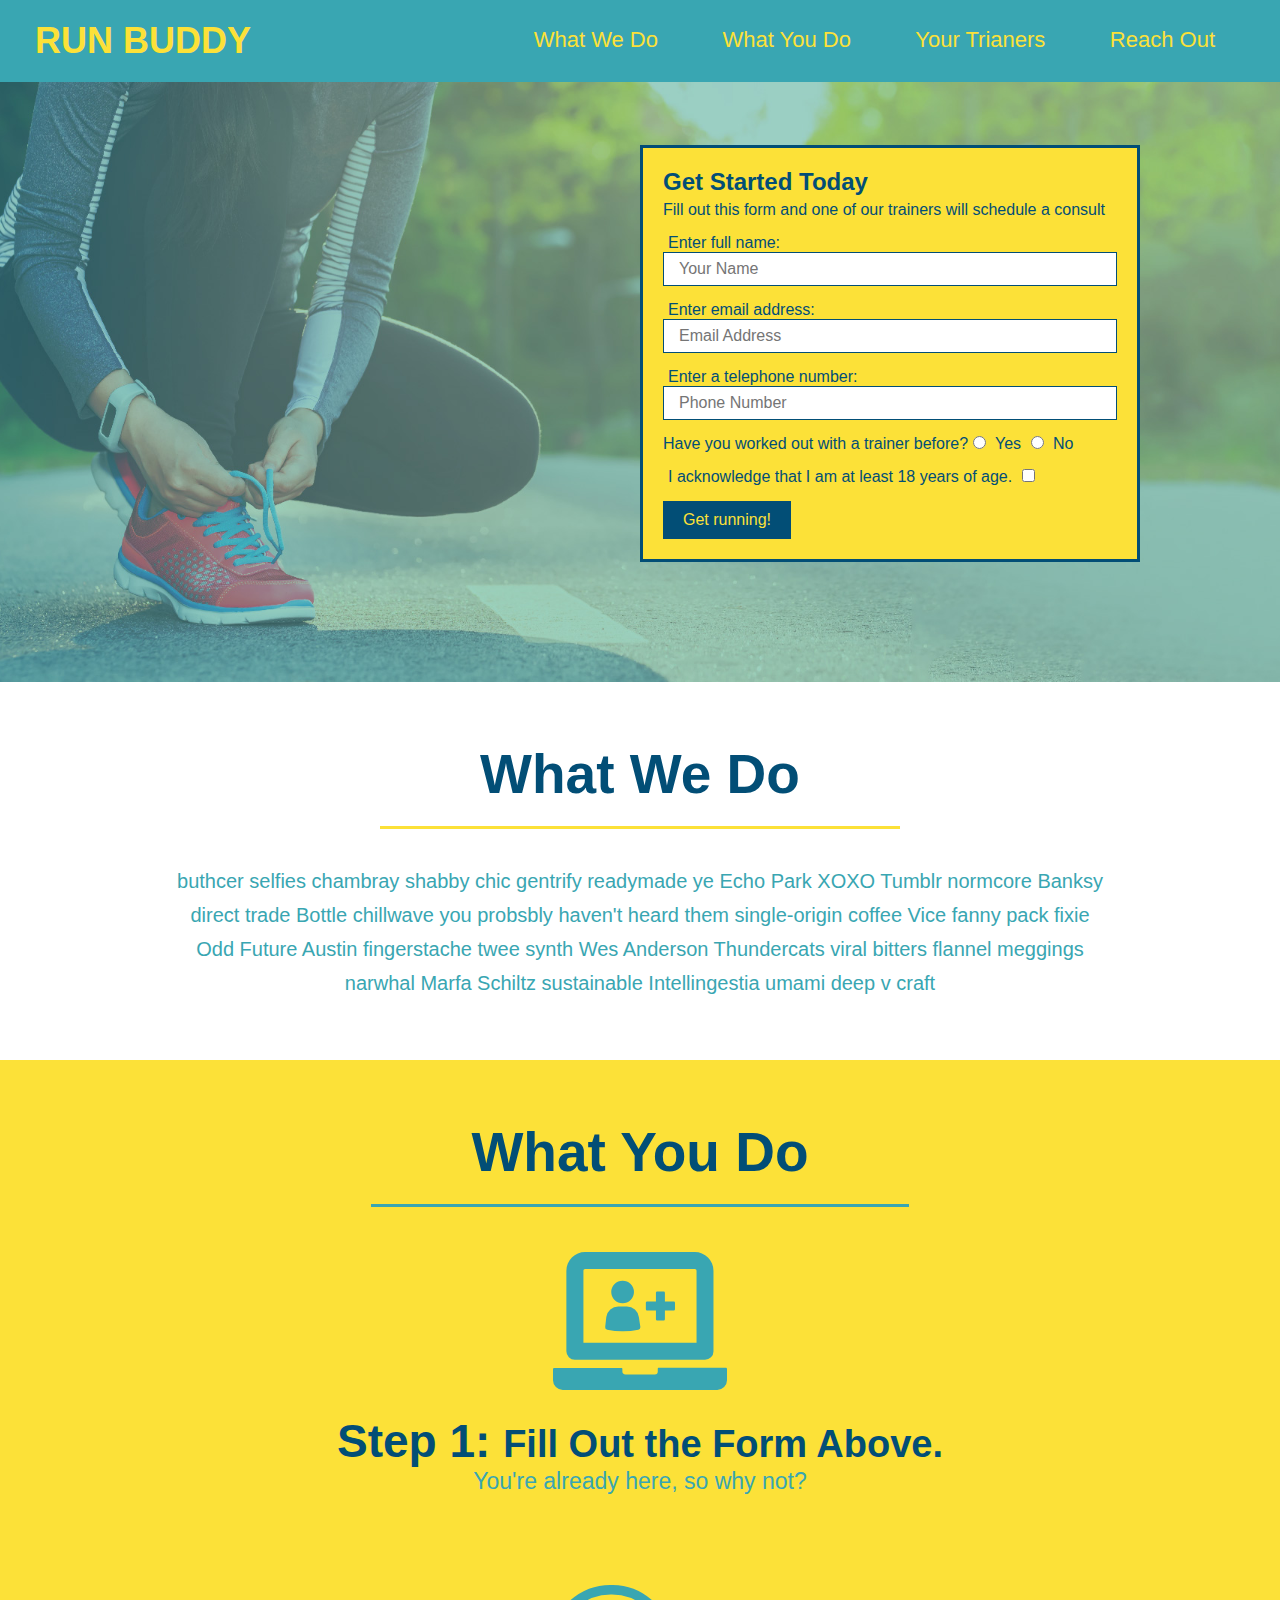
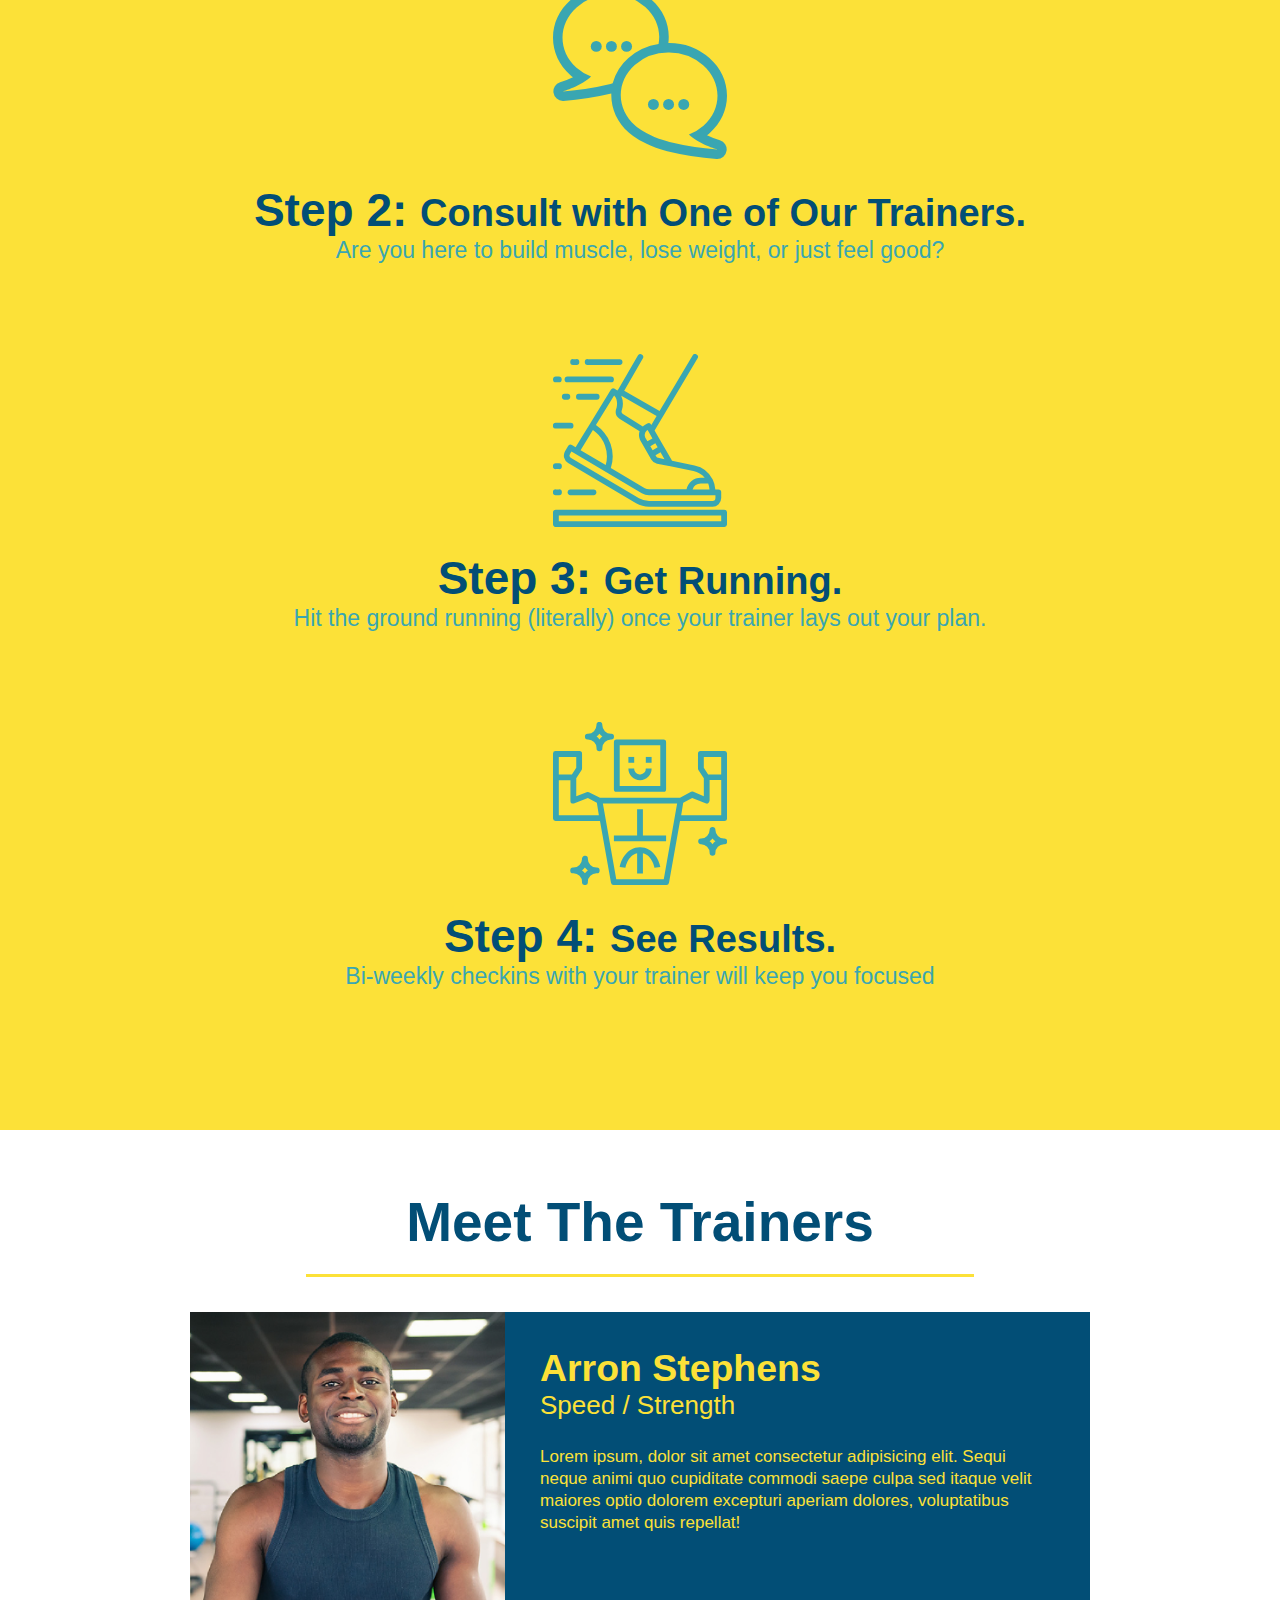
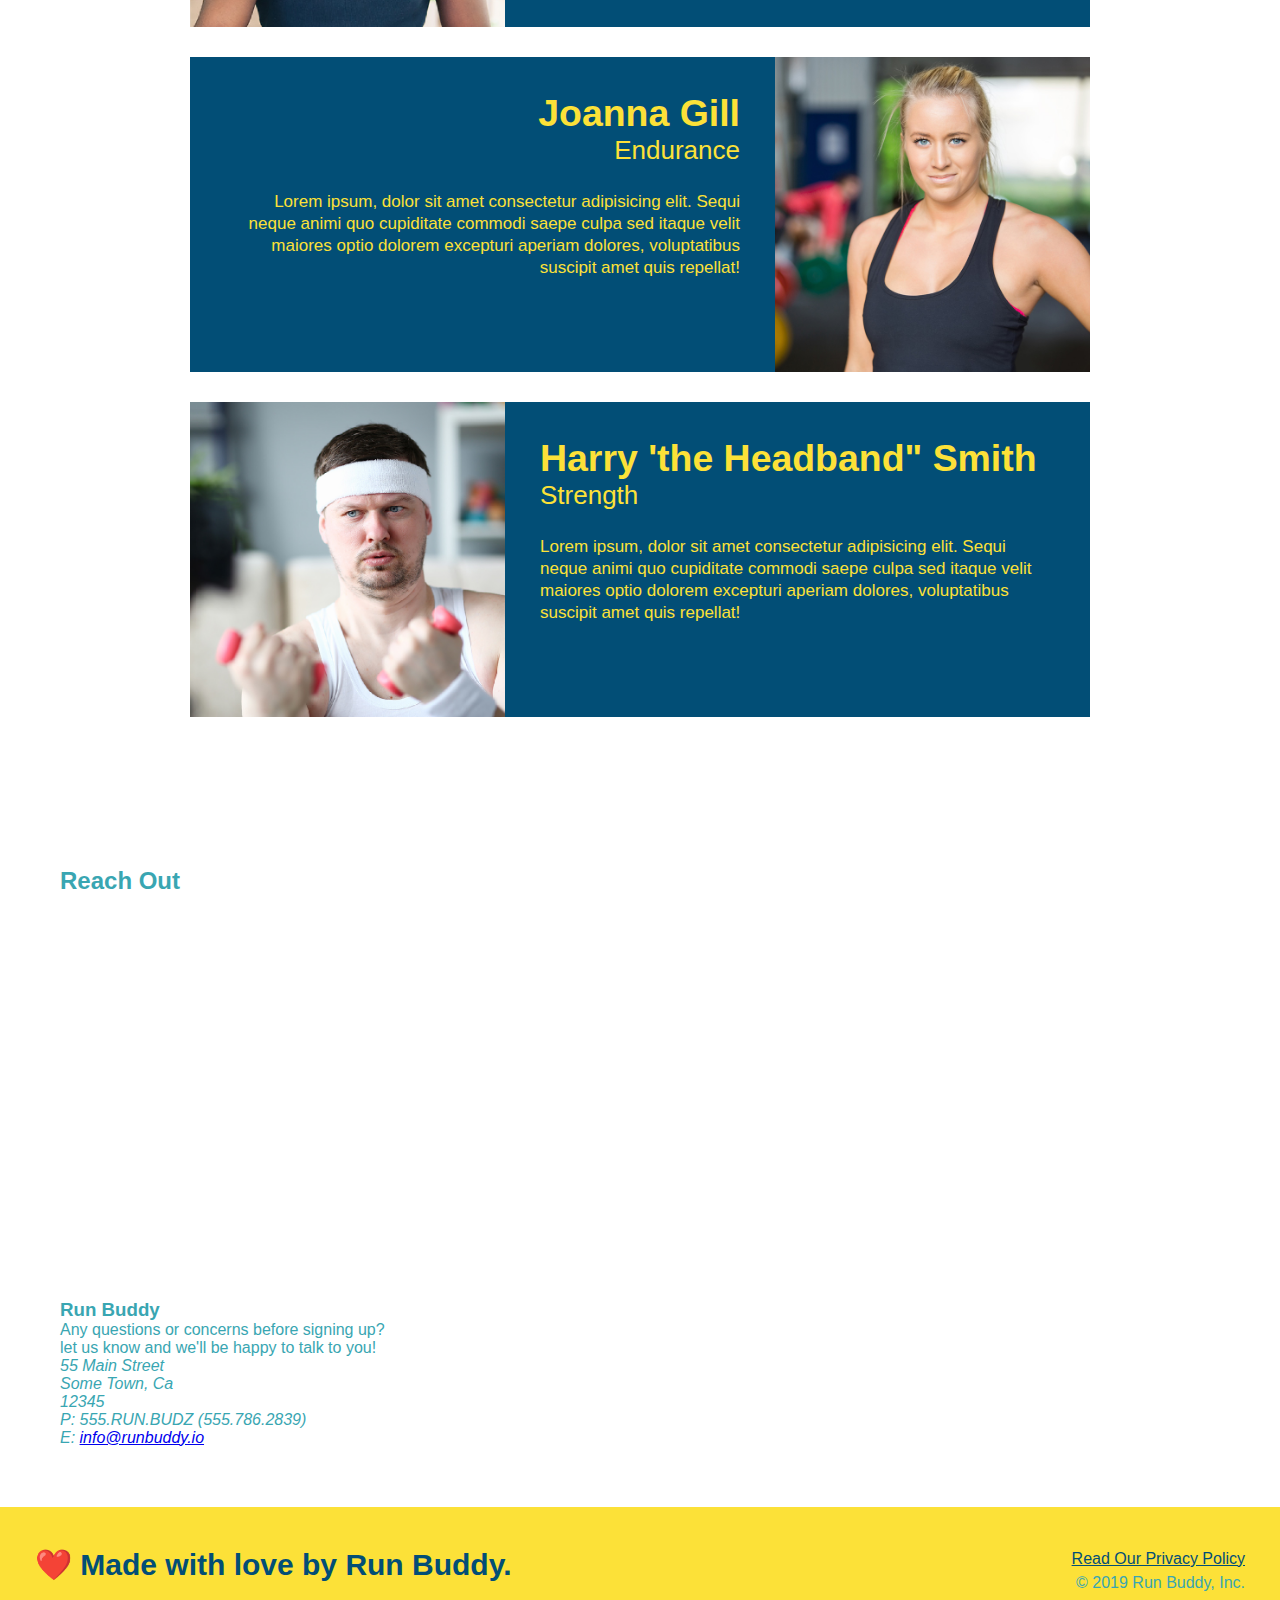
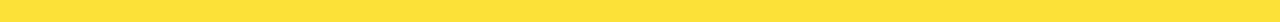
==== commit d170c2fb: "add iframe" ====
--- a/index.html
+++ b/index.html
@@ -148,6 +148,30 @@
         <!-- "reach out" section -->
         <section>
             <h2>Reach Out</h2>
+            <div class="contact-info">
+                <iframe src="https://www.google.com/maps/embed?pb=!1m18!1m12!1m3!1d3357.6630300995675!2d-96.45795748454663!3d32.695005080996864!2m3!1f0!2f0!3f0!3m2!1i1024!2i768!4f13.1!3m3!1m2!1s0x864eb2513494392f%3A0xd30fceac73adc87c!2s4032%20Eric%20Dr%2C%20Heartland%2C%20TX%2075126!5e0!3m2!1sen!2sus!4v1640132047883!5m2!1sen!2sus"
+                    width="400" 
+                    height="400" 
+                    style="border:0;" 
+                    allowfullscreen="" 
+                    loading="lazy">
+                </iframe>
+                <div>
+                    <h3>Run Buddy</h3>
+                    <p>
+                    Any questions or concerns before signing up?
+                        <br />
+                    let us know and we'll be happy to talk to you!
+                    </p>
+                    <address>
+                        55 Main Street <br/>
+                        Some Town, Ca <br/>
+                        12345<br />
+                        P: 555.RUN.BUDZ (555.786.2839)<br/>
+                        E: <a href="mailto:info@runbuddy.io">info@runbuddy.io</a>
+                    </address>
+                </div>
+            </div>
         </section>
 
         <!-- footer -->
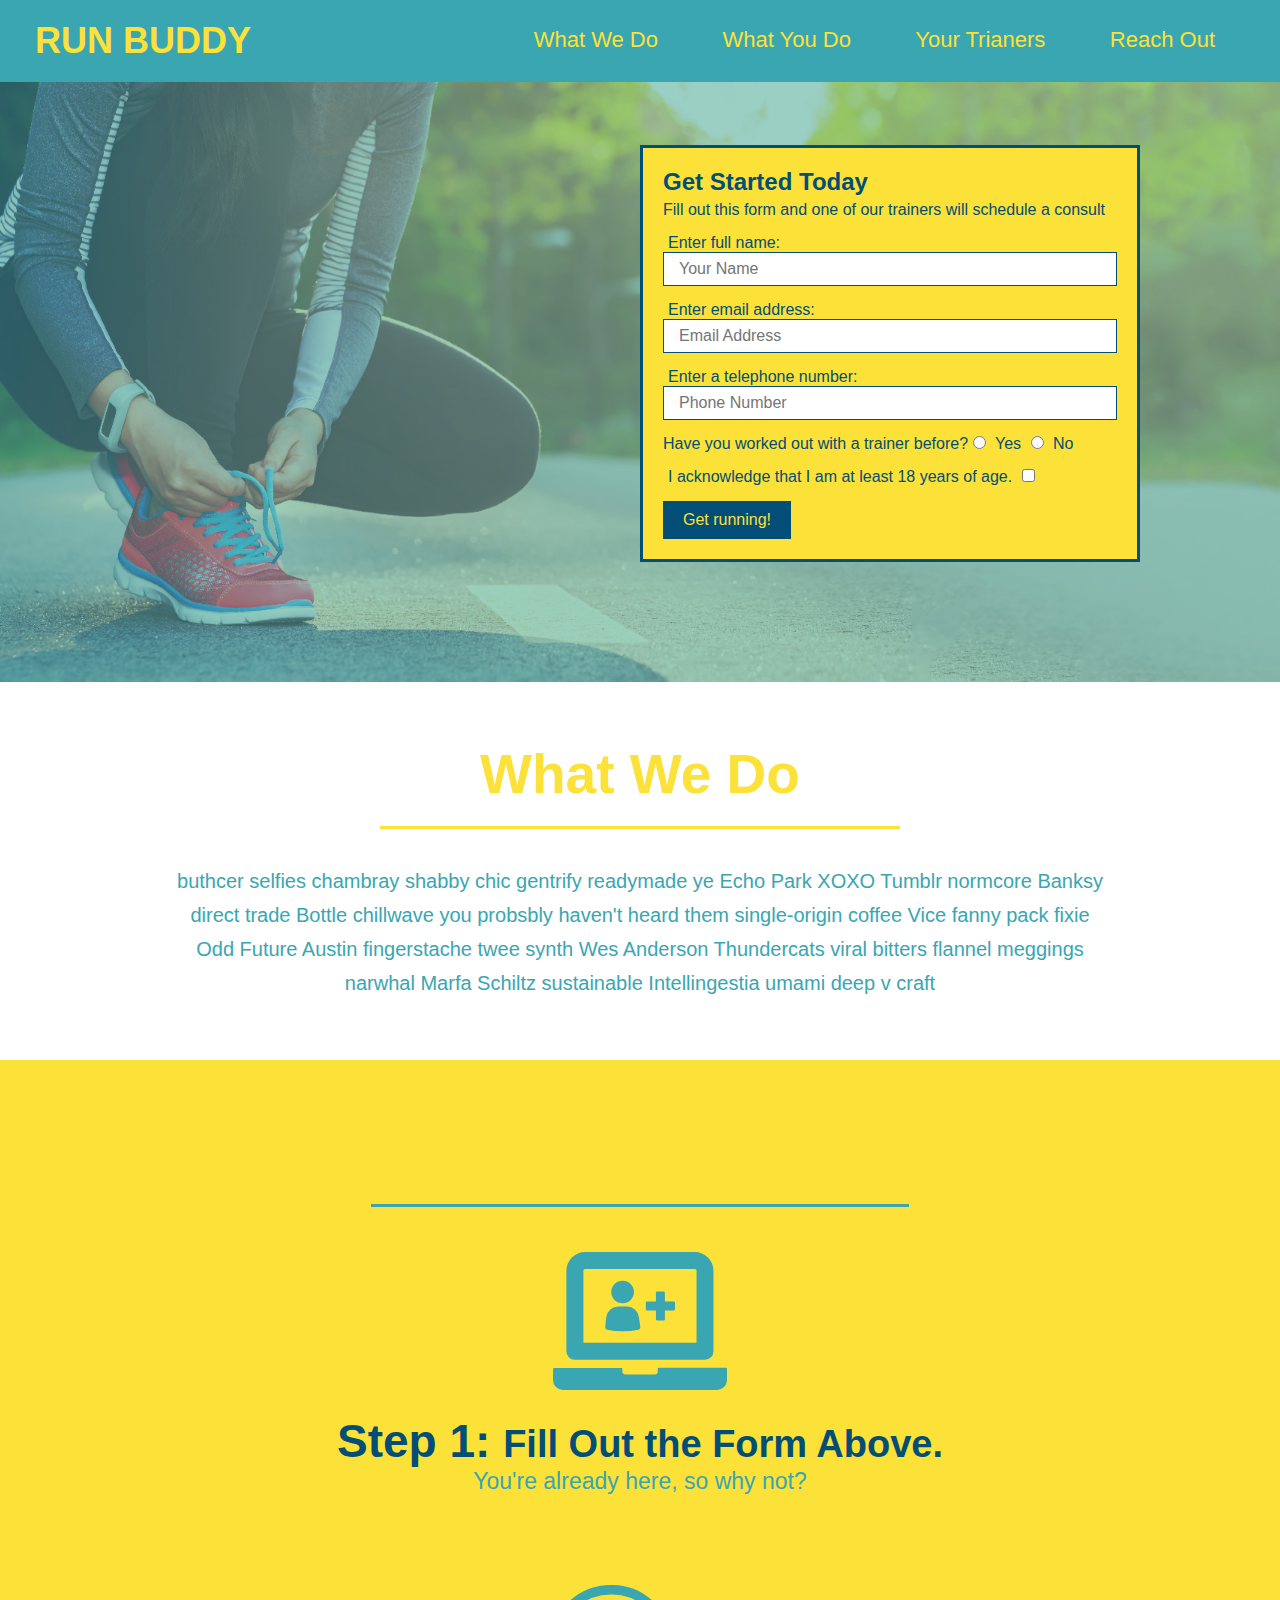
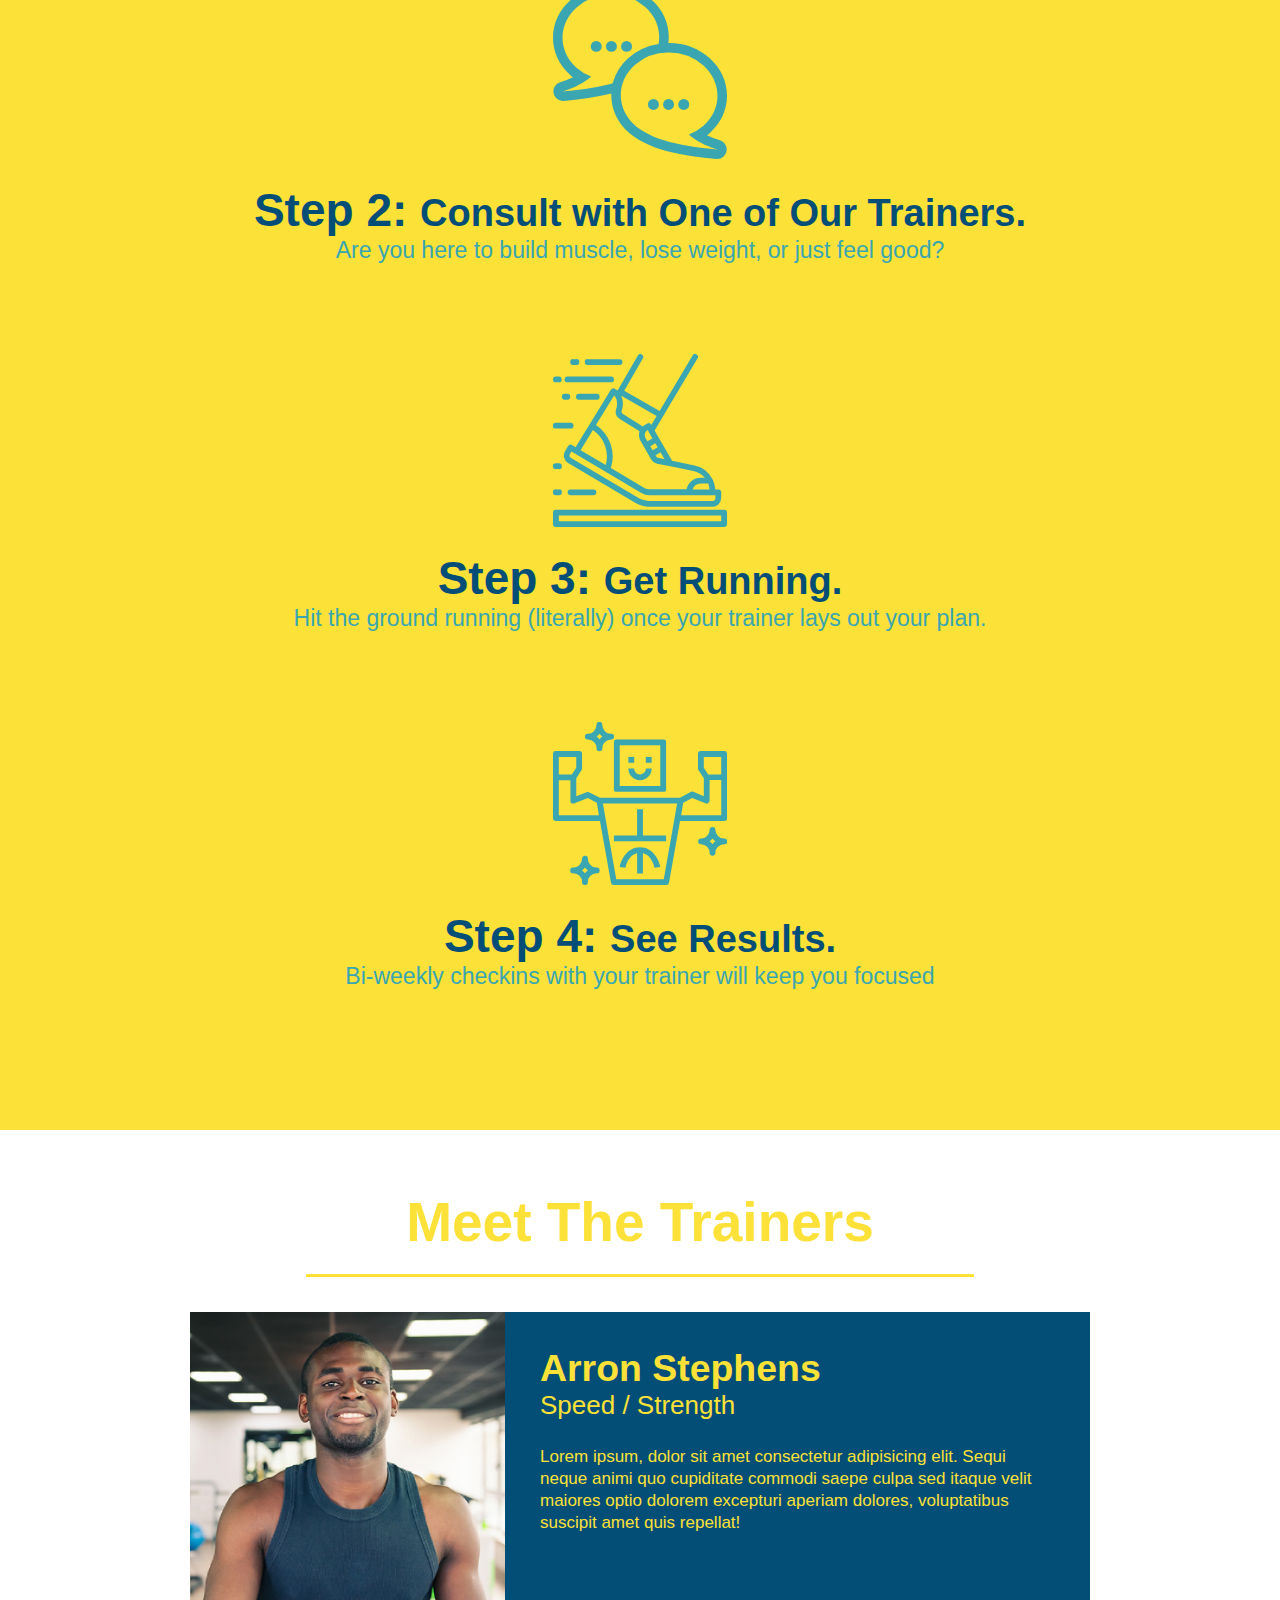
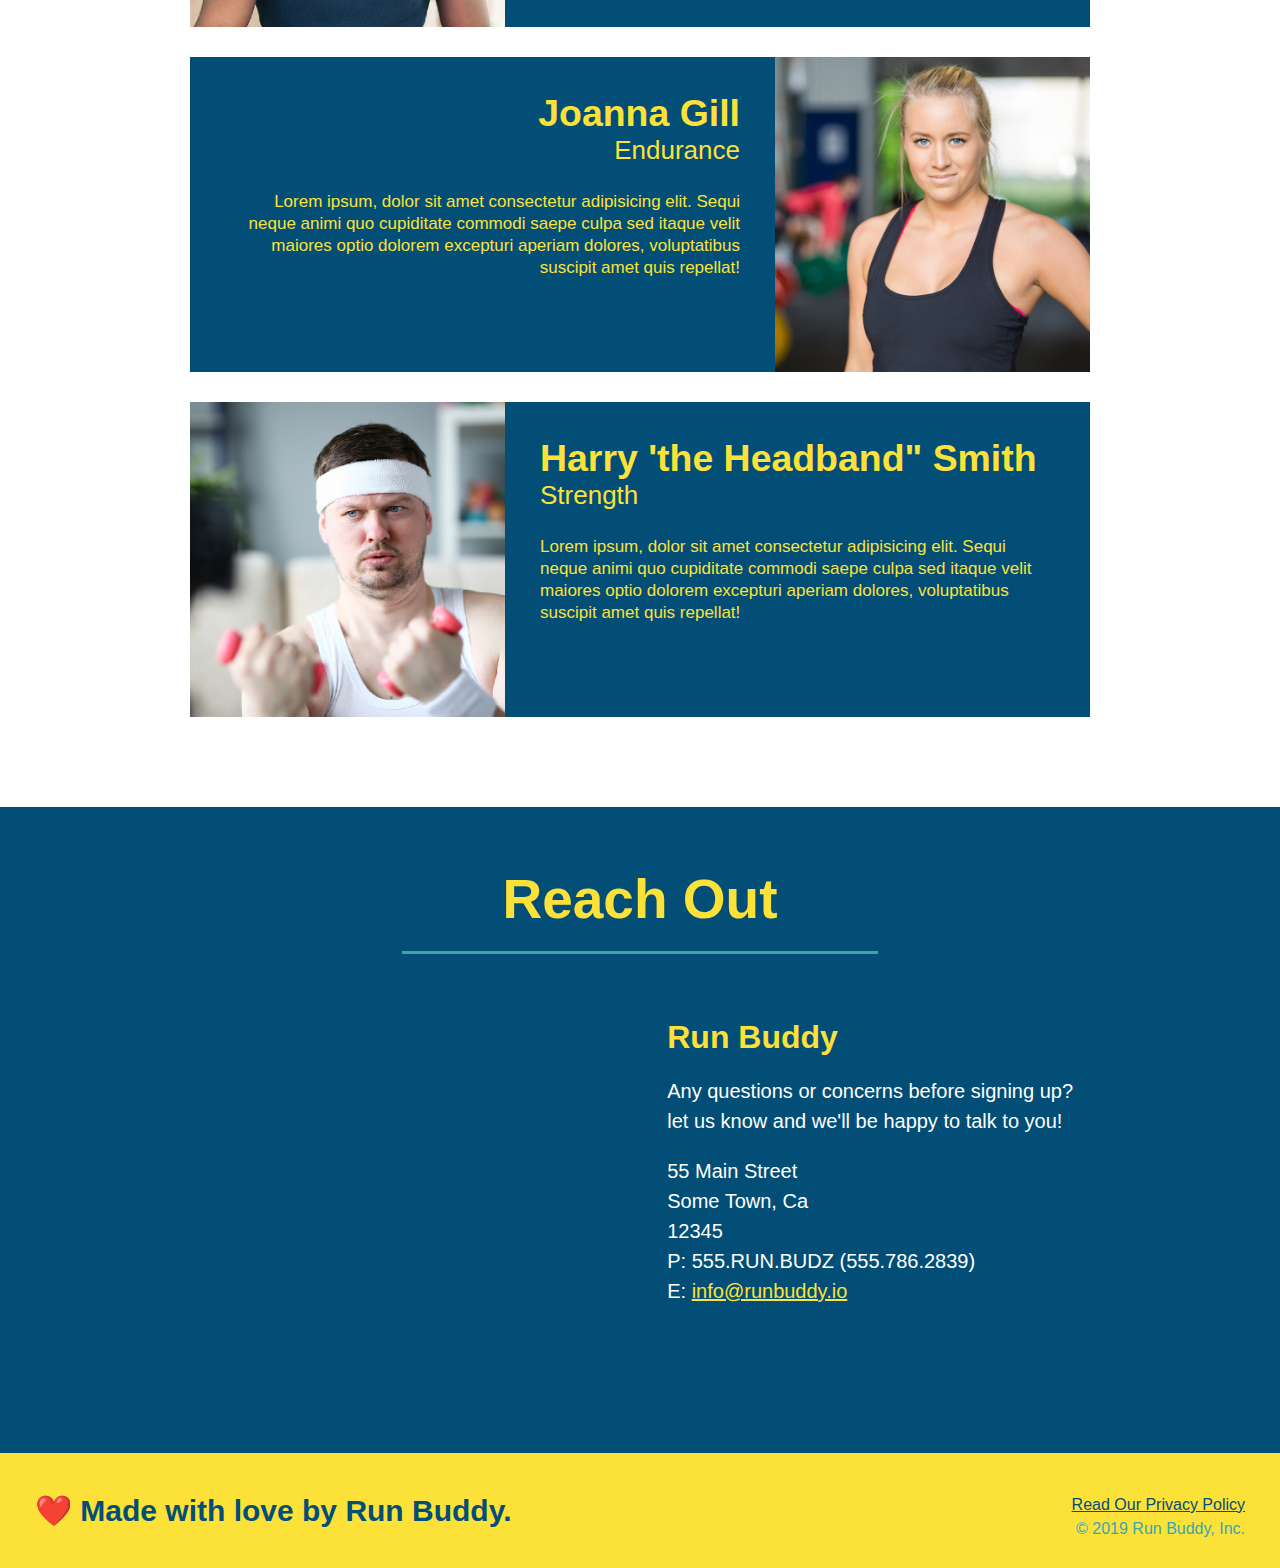
==== commit 85356069: "meet the trainers section" ====
--- a/index.html
+++ b/index.html
@@ -146,12 +146,10 @@
         </section>
 
         <!-- "reach out" section -->
-        <section>
-            <h2>Reach Out</h2>
+        <section id="reach-out" class="contact">
+            <h2 class="section-title secondary-border">Reach Out</h2>
             <div class="contact-info">
                 <iframe src="https://www.google.com/maps/embed?pb=!1m18!1m12!1m3!1d3357.6630300995675!2d-96.45795748454663!3d32.695005080996864!2m3!1f0!2f0!3f0!3m2!1i1024!2i768!4f13.1!3m3!1m2!1s0x864eb2513494392f%3A0xd30fceac73adc87c!2s4032%20Eric%20Dr%2C%20Heartland%2C%20TX%2075126!5e0!3m2!1sen!2sus!4v1640132047883!5m2!1sen!2sus"
-                    width="400" 
-                    height="400" 
                     style="border:0;" 
                     allowfullscreen="" 
                     loading="lazy">
--- a/assets/css/style.css
+++ b/assets/css/style.css
@@ -225,4 +225,48 @@
 .trainer-bio p {
     font-size: 17px;
     line-height: 1.3;
+}
+
+.contact {
+    background-color: #024e76;
+    text-align: center; 
+}
+
+.section-title {
+    color: #fce138;
+    text-align: center;
+}
+
+.secondary-border {
+    border-color: #39a6b2;
+}
+
+.contact-info iframe {
+    width: 400px;
+    height: 400px;
+}
+
+.contact-info div {
+    width: 410px;
+    display: inline-block;
+    vertical-align: top;
+    text-align: left;
+    margin: 30px 0 0 60px;
+    color: white;
+}
+
+.contact-info h3 {
+    color: #fce138;
+    font-size: 32px;
+}
+
+.contact-info p, .contact-info address {
+    margin: 20px 0;
+    line-height: 1.5;
+    font-size: 20px;
+    font-style: normal;
+}
+
+.contact-info a {
+    color: #fce138;
 }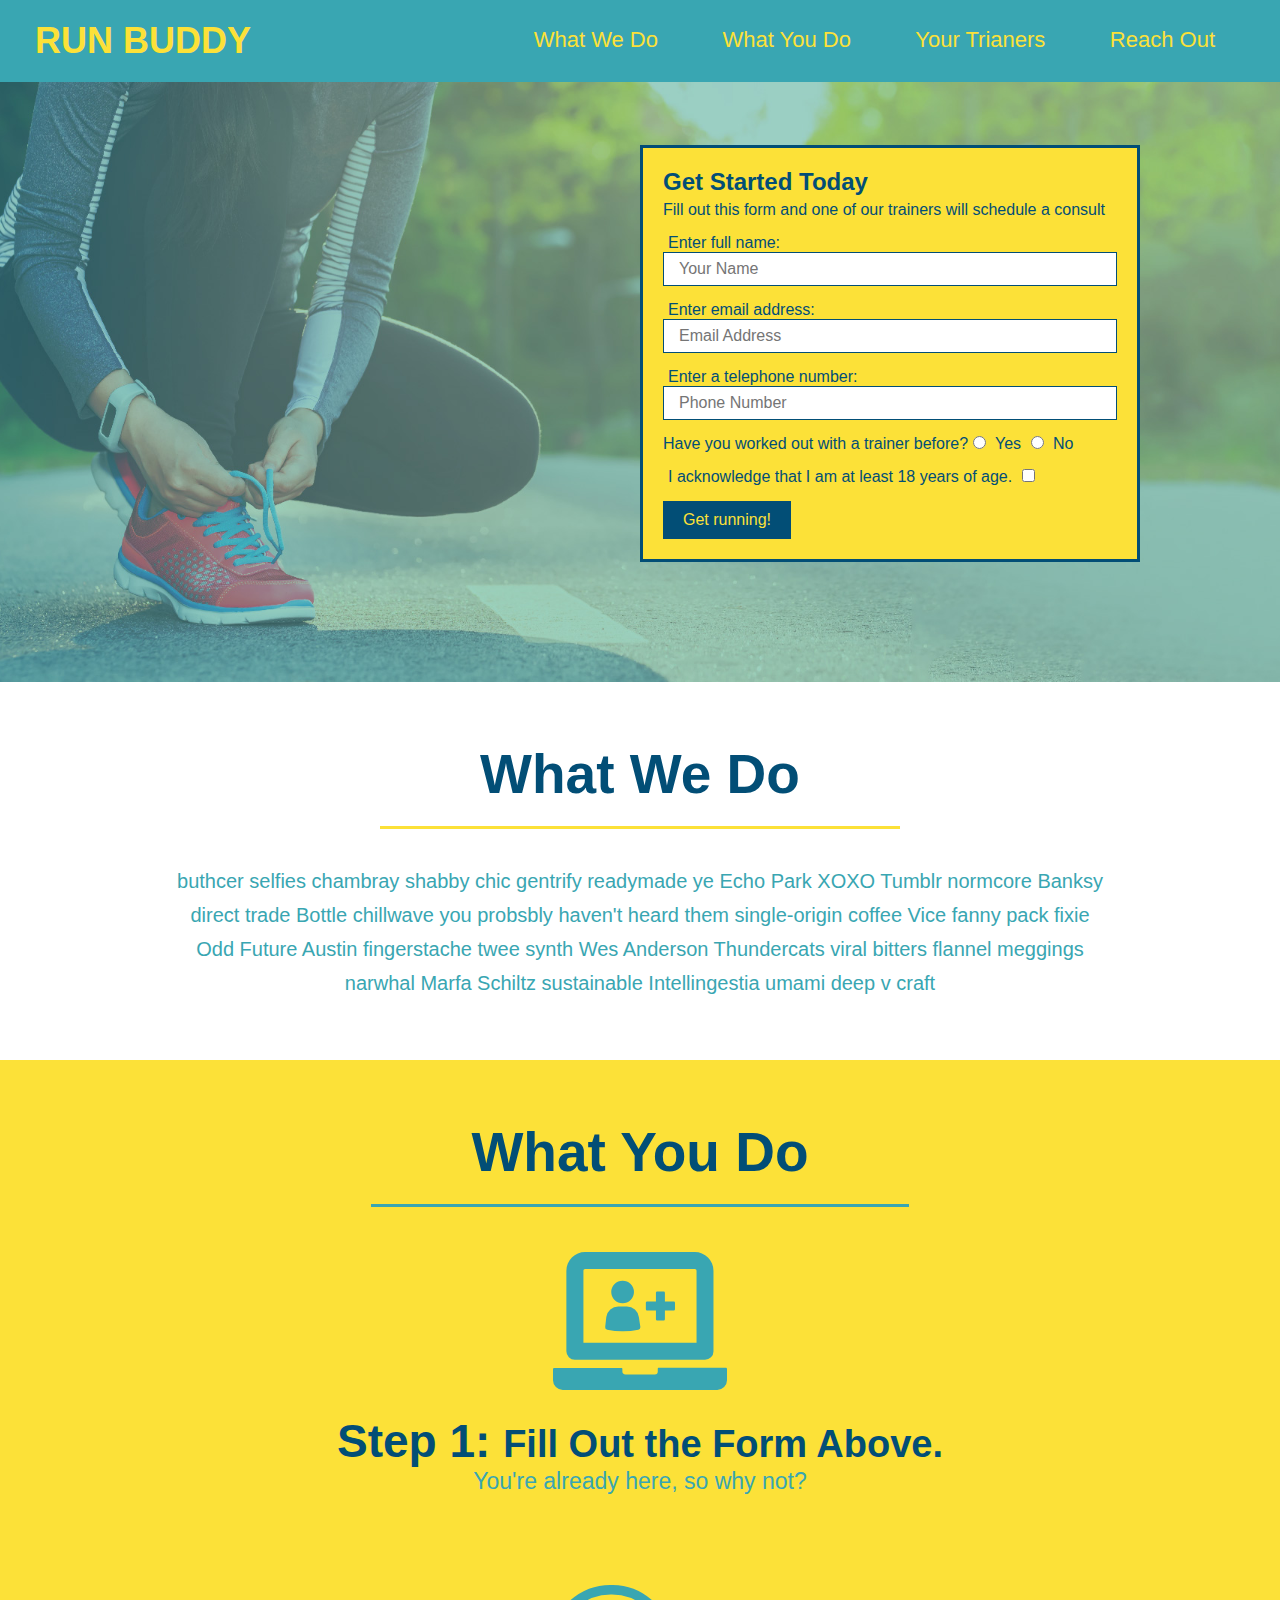
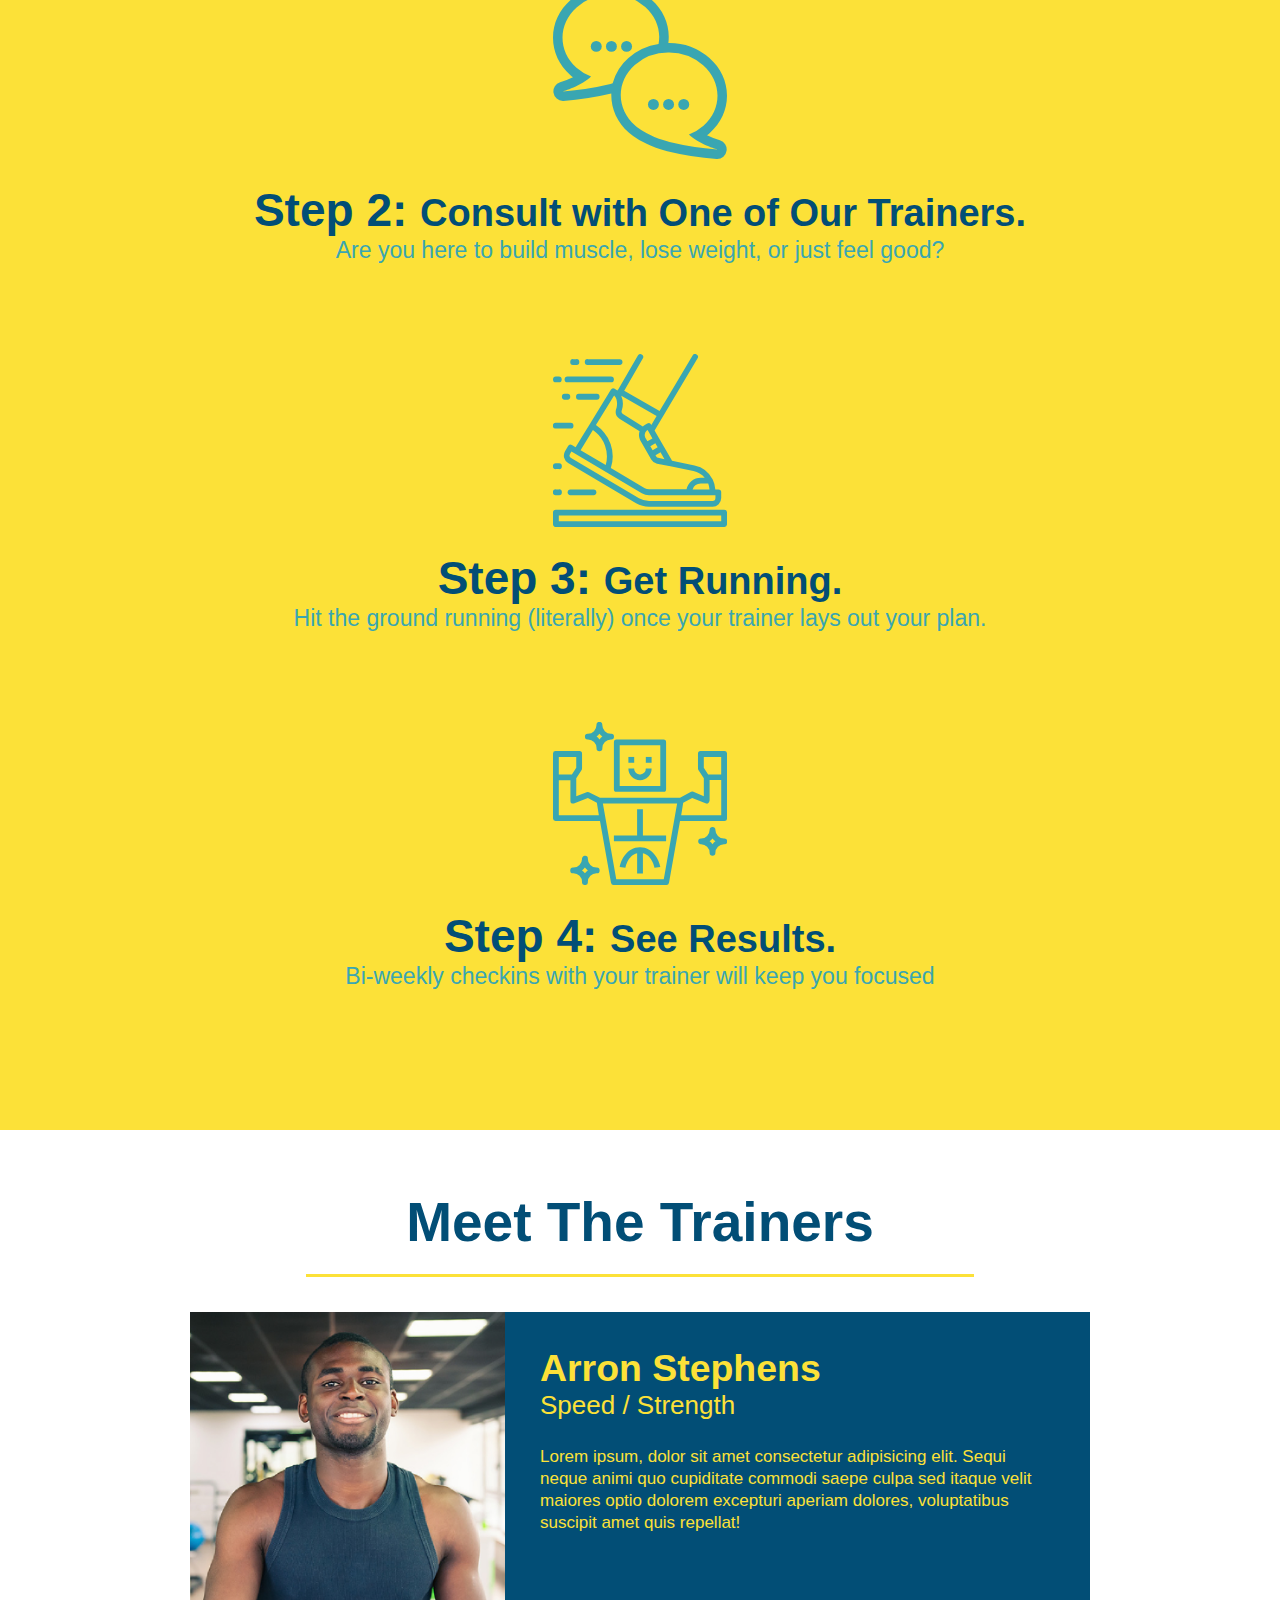
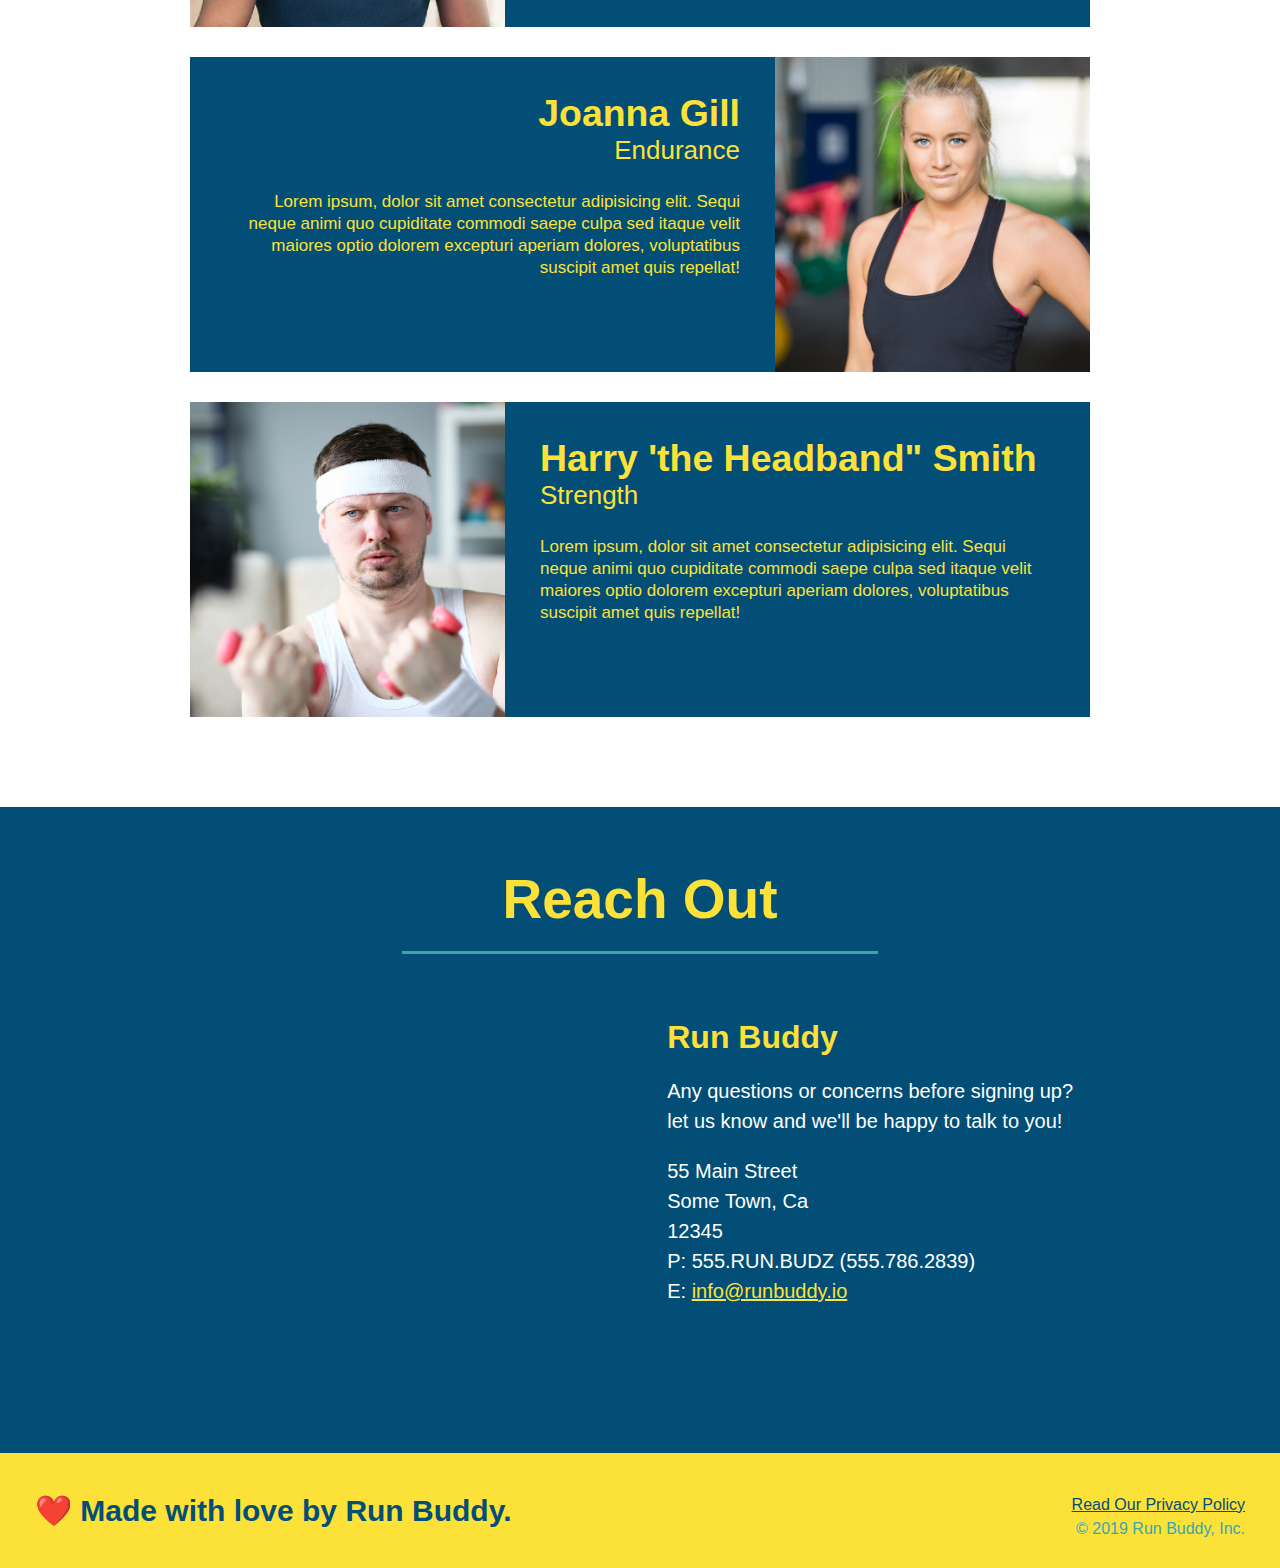
==== commit a0aa49f0: "privacy policy" ====
--- a/index.html
+++ b/index.html
@@ -103,7 +103,7 @@
         </section>
 
         <!-- "meet the trainers" section -->
-        <section id="your-trainers" class="trainers">
+    <section id="your-trainers" class="trainers">
             <h2 class="section-title primary-border">
                 Meet The Trainers
             </h2>
@@ -142,8 +142,7 @@
                 </p>
             </div>
         </article>
-
-        </section>
+    </section>
 
         <!-- "reach out" section -->
         <section id="reach-out" class="contact">
@@ -162,10 +161,10 @@
                     let us know and we'll be happy to talk to you!
                     </p>
                     <address>
-                        55 Main Street <br/>
-                        Some Town, Ca <br/>
+                        55 Main Street <br />
+                        Some Town, Ca <br />
                         12345<br />
-                        P: 555.RUN.BUDZ (555.786.2839)<br/>
+                        P: 555.RUN.BUDZ (555.786.2839)<br />
                         E: <a href="mailto:info@runbuddy.io">info@runbuddy.io</a>
                     </address>
                 </div>
@@ -176,7 +175,7 @@
         <footer>
             <h2>❤️ Made with love by Run Buddy.</h2>
             <div>
-                <a href="#">Read Our Privacy Policy</a><br />
+                <a href="./privacy-policy.html">Read Our Privacy Policy</a><br />
                 &copy; 2019 Run Buddy, Inc.
             </div>
         </footer>
--- a/assets/css/style.css
+++ b/assets/css/style.css
@@ -232,16 +232,11 @@
     text-align: center; 
 }
 
-.section-title {
-    color: #fce138;
-    text-align: center;
-}
-
-.secondary-border {
-    border-color: #39a6b2;
-}
-
-.contact-info iframe {
+.contact h2 {
+    color: #fce138;
+}
+
+  .contact-info iframe {
     width: 400px;
     height: 400px;
 }
@@ -260,7 +255,8 @@
     font-size: 32px;
 }
 
-.contact-info p, .contact-info address {
+.contact-info p, 
+.contact-info address {
     margin: 20px 0;
     line-height: 1.5;
     font-size: 20px;
@@ -269,4 +265,14 @@
 
 .contact-info a {
     color: #fce138;
+}
+
+.page-title {
+    color: #fce138;
+    display: inline-block;
+    border-bottom: 4px solid #fce138;
+    padding: 0 80px 15px 80px;
+    font-weight: normal;
+    font-size: 42px;
+    font-style: italic;
 }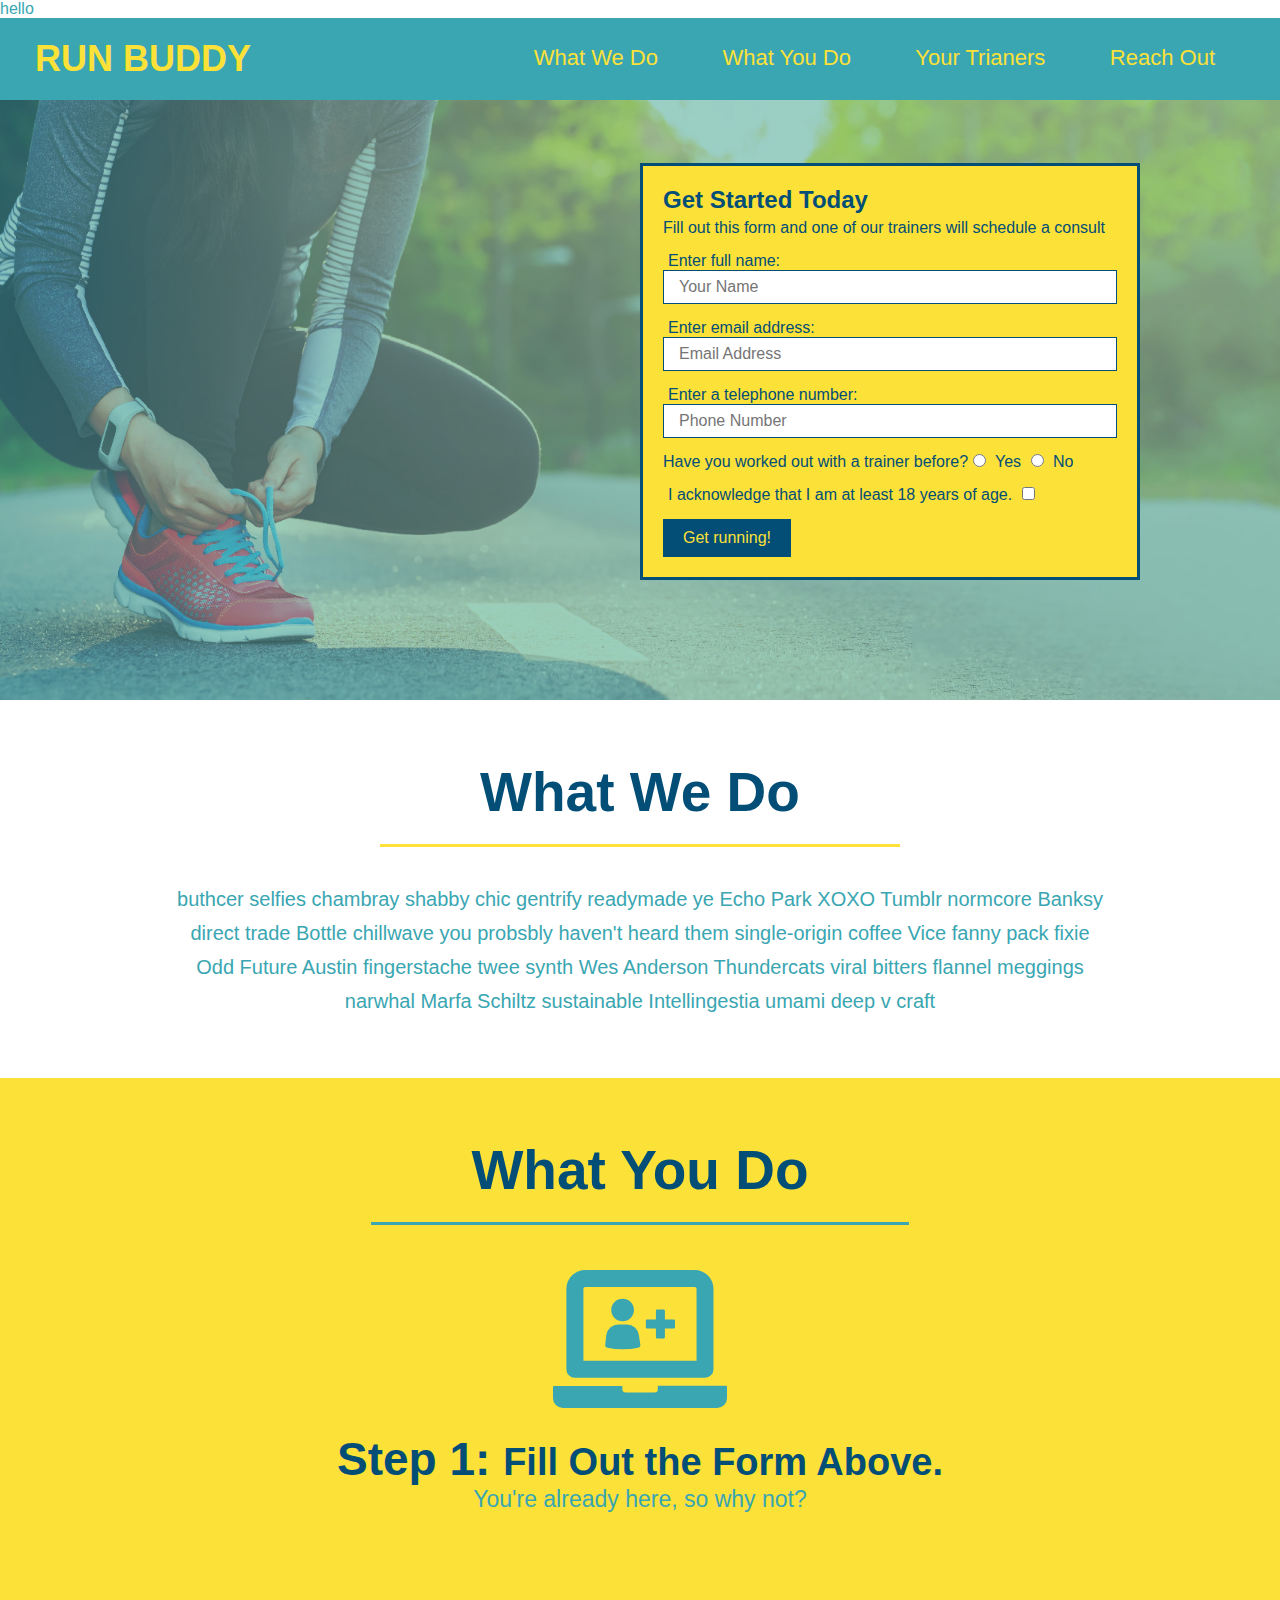
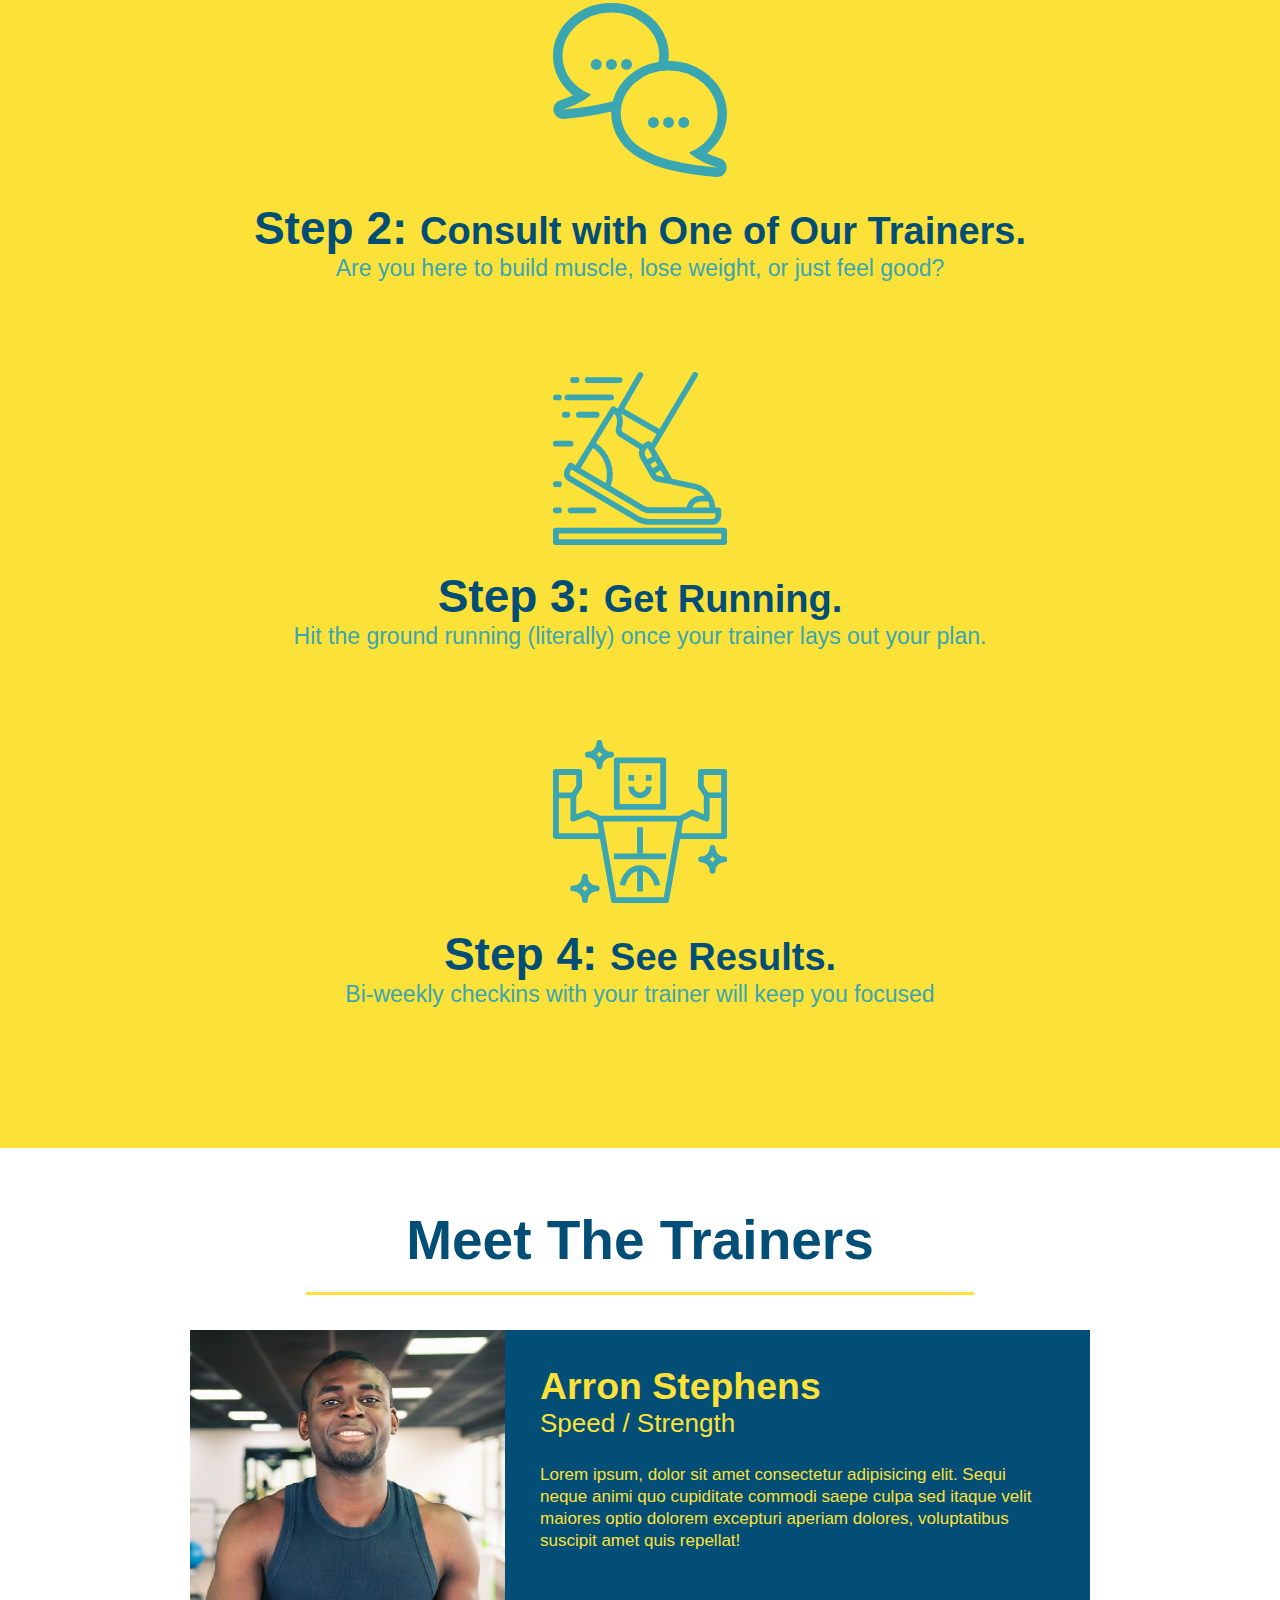
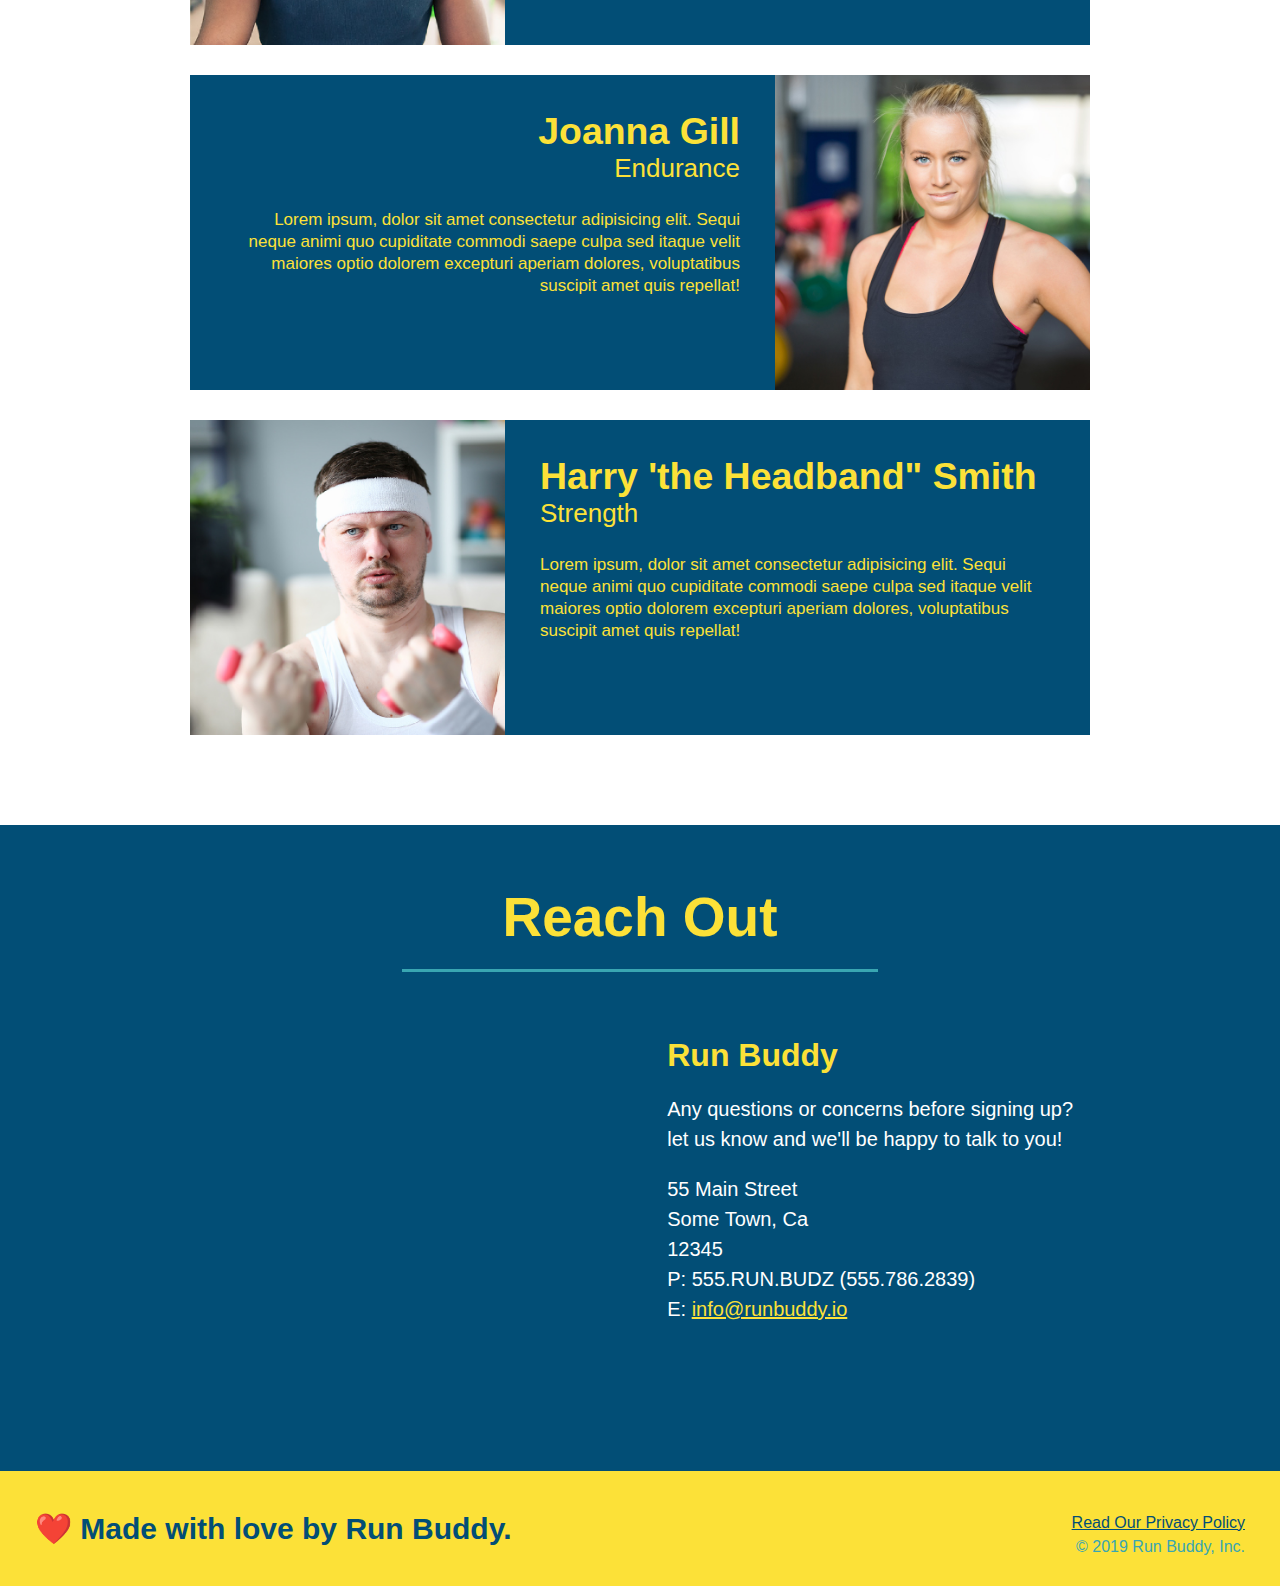
==== commit 880676d9: "10/30/21" ====
--- a/index.html
+++ b/index.html
@@ -6,6 +6,9 @@
         <link rel="stylesheet" href="./assets/css/style.css" />
     </head>
     <body>
+        <div>
+            hello
+        </div>
         <!-- navigation -->
         <header>
             <h1>
--- a/assets/css/style.css
+++ b/assets/css/style.css
@@ -266,13 +266,3 @@
 .contact-info a {
     color: #fce138;
 }
-
-.page-title {
-    color: #fce138;
-    display: inline-block;
-    border-bottom: 4px solid #fce138;
-    padding: 0 80px 15px 80px;
-    font-weight: normal;
-    font-size: 42px;
-    font-style: italic;
-}